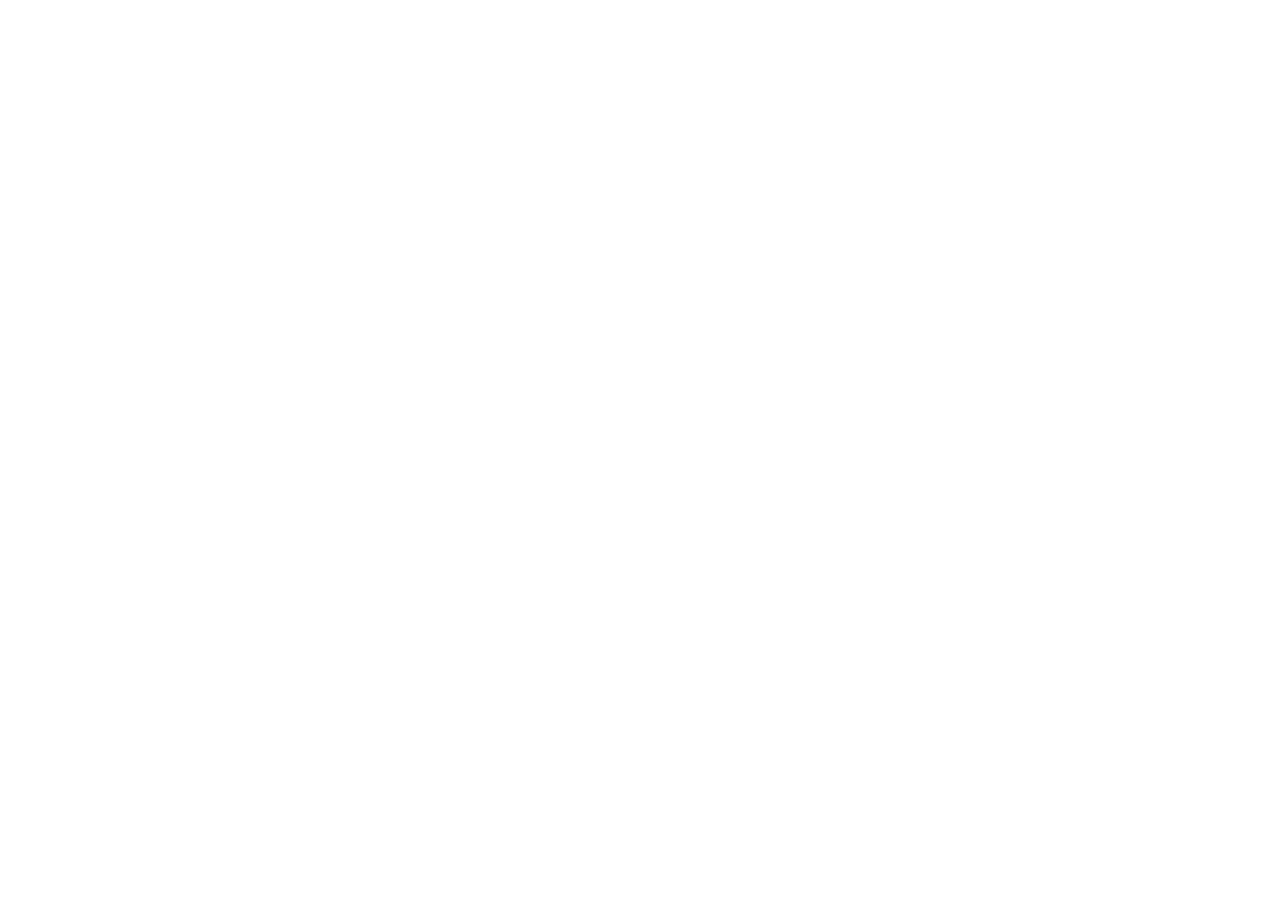
==== detail.html @ e077fc57 "Preparamos la estructura de HTMl" ====
<!doctype html>
<html lang="es">
<head>
    <meta charset="UTF-8">
    <meta name="viewport"
          content="width=device-width, user-scalable=no, initial-scale=1.0, maximum-scale=1.0, minimum-scale=1.0">
    <meta http-equiv="X-UA-Compatible" content="ie=edge">
    <title>Peliculas y Series</title>
</head>
<body>

</body>
</html>
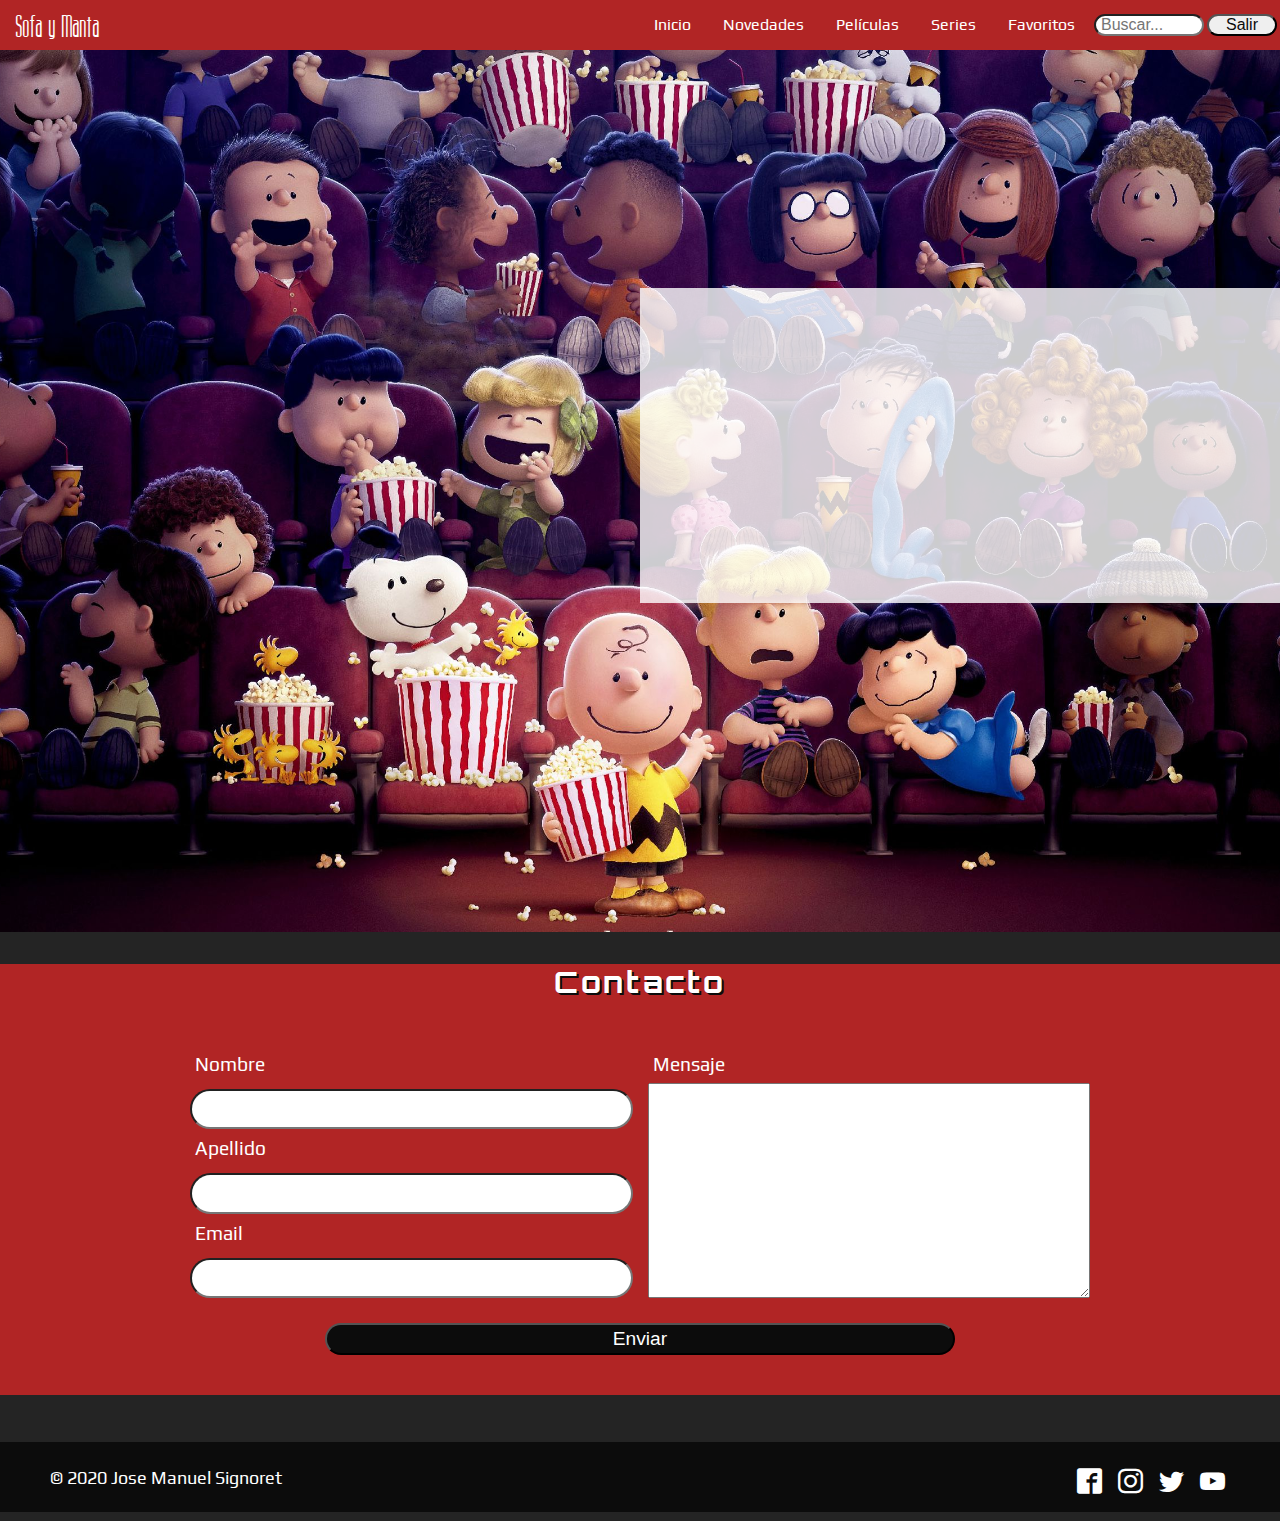
==== commit 2f370433: "Finalizado el index, añadidos el archivo contact y footer. Empezamos el con detalle.html" ====
--- a/detail.html
+++ b/detail.html
@@ -5,9 +5,106 @@
     <meta name="viewport"
           content="width=device-width, user-scalable=no, initial-scale=1.0, maximum-scale=1.0, minimum-scale=1.0">
     <meta http-equiv="X-UA-Compatible" content="ie=edge">
-    <title>Peliculas y Series</title>
+    <link rel="stylesheet" href="./css/reset.css">
+    <link rel="stylesheet" href="./css/styles.css">
+    <link rel="stylesheet" href="./fonts/icomoon/style.css">
+    <link rel="stylesheet" href="./fonts/icomoon2/style.css">
+    <link rel="stylesheet" href="./fonts/icomoon3/style.css">
+    <link rel="stylesheet" href="./css/navbar.css">
+    <link rel="stylesheet" href="./css/header.css">
+    <link rel="stylesheet" href="./css/contenido.css">
+    <link rel="stylesheet" href="./css/contact.css">
+    <link rel="stylesheet" href="./css/footer.css">
+    <title>Detalles | Sofa y Manta </title>
 </head>
 <body>
 
+<div class="container-main">
+    <nav id="navbar" class="navbar">
+        <div class="logo">Sofa y Manta</div>
+
+        <input type="checkbox" id="burger-checkbox" />
+        <label for="burger-checkbox" class="burger-label"></label>
+
+        <ul class="navbar-list">
+            <li class="navbar-item">
+                <a href="#header">Inicio</a>
+            </li>
+            <li class="navbar-item">
+                <a href="#novedades">Novedades</a>
+            </li>
+            <li class="navbar-item">
+                <a href="#peliculas">Películas</a>
+            </li>
+            <li class="navbar-item">
+                <a href="#series">Series</a>
+            </li>
+            <li class="navbar-item">
+                <a href="#favoritos">Favoritos</a>
+            </li>
+
+            <li class="navbar-item navbar-search">
+                <input type="search" placeholder="Buscar..." class="searching">
+            </li>
+
+            <li class="navbar-item navbar-out">
+                <button><a href="./login.html" class="out">Salir</a>
+                </button>
+            </li>
+
+        </ul>
+    </nav>
+
+
+    <header id="header">
+        <!--<img src="./img/header2.jpg" alt="header-cine" class="img-header">-->
+        <div class="text-header">
+            <h1 class="title">Cine en Casa</h1>
+            <p class="tagline">En Sofa y Manta encontrará las mejores series y películas</p>
+        </div>
+    </header>
+
+    <main class="main">
+        <section id="contacto" class="section-main section-inverted">
+            <h2>Contacto</h2>
+
+            <form action="" id="contact-form">
+                <div class="contact-text">
+                    <div class="contact-data">
+                        <label for="name">Nombre</label>
+                        <input type="text" id="name">
+                        <label for="last-name">Apellido</label>
+                        <input type="text" id="last-name">
+                        <label for="mail">Email</label>
+                        <input type="email" id="mail">
+                    </div>
+                    <div class="contact-sms">
+                        <label for="sms">Mensaje</label>
+                        <textarea name="sms" id="sms" cols="30" rows="9"></textarea>
+                    </div>
+                </div>
+
+                <div class="actions">
+                    <input type="submit" value="Enviar">
+                </div>
+            </form>
+        </section>
+    </main>
+
+    <footer class="footer footer-main">
+        <aside>
+            <p>&copy; 2020 Jose Manuel Signoret</p>
+        </aside>
+
+        <aside class="icons">
+            <a href="#"><i class="icon-facebook2"></i></a>
+            <a href="#"><i class="icon-instagram"></i></a>
+            <a href="#"><i class="icon-twitter"></i></a>
+            <a href="#"><i class="icon-youtube"></i></a>
+        </aside>
+
+    </footer>
+
+</div>
 </body>
 </html>
--- a/css/styles.css
+++ b/css/styles.css
@@ -0,0 +1,63 @@
+
+/* Estilos Globales*/
+
+:root{
+    --max-width: 900px;
+    --dark-color: #0c0c0c;
+    --red-color: #b12525;
+    --navbar-height: 50px;
+}
+
+@font-face {
+    font-family: "Movie";
+    src: url("../fonts/Movie_title.ttf") format("truetype");
+}
+
+@font-face {
+    font-family: "Orbitron-Regular";
+    src: url("../fonts/Orbitron-Regular.ttf") format("truetype");
+}
+
+@font-face {
+    font-family: "Orbitron-ExtraBold";
+    src: url("../fonts/Orbitron-ExtraBold.ttf") format("truetype");
+    font-weight: bold;
+}
+
+@font-face{
+    font-family: "Play";
+    src: url("../fonts/Play-Regular.ttf") format("truetype");
+}
+
+li,
+a{
+    text-decoration: none;
+    list-style: none;
+}
+
+.container-main{
+    display: grid;
+    grid-template-columns: 1fr;
+    grid-template-rows: auto auto auto 70px;
+    grid-template-areas: "navbar"
+    "header"
+"main"
+"footer";
+    gap: 2rem;
+}
+
+nav{
+    grid-area: navbar;
+}
+
+header{
+    grid-area: header;
+}
+
+main{
+    grid-area: main;
+}
+
+.section-main img{
+    height: 270px;
+}
--- a/fonts/icomoon/style.css
+++ b/fonts/icomoon/style.css
@@ -0,0 +1,48 @@
+@font-face {
+  font-family: 'icomoon';
+  src:  url('fonts/icomoon.eot?72tw77');
+  src:  url('fonts/icomoon.eot?72tw77#iefix') format('embedded-opentype'),
+  url('fonts/icomoon.ttf?72tw77') format('truetype'),
+  url('fonts/icomoon.woff?72tw77') format('woff'),
+  url('fonts/icomoon.svg?72tw77#icomoon') format('svg');
+  font-weight: normal;
+  font-style: normal;
+  font-display: block;
+}
+
+[class^="icon-"], [class*=" icon-"] {
+  /* use !important to prevent issues with browser extensions that change fonts */
+  font-family: 'icomoon' !important;
+  speak: never;
+  font-style: normal;
+  font-weight: normal;
+  font-variant: normal;
+  text-transform: none;
+  line-height: 1;
+
+  /* Better Font Rendering =========== */
+  -webkit-font-smoothing: antialiased;
+  -moz-osx-font-smoothing: grayscale;
+}
+
+.icon-search:before {
+  content: "\e986";
+}
+.icon-star-empty:before {
+  content: "\e9d7";
+}
+.icon-star-full:before {
+  content: "\e9d9";
+}
+.icon-facebook2:before {
+  content: "\ea91";
+}
+.icon-instagram:before {
+  content: "\ea92";
+}
+.icon-twitter:before {
+  content: "\ea96";
+}
+.icon-youtube:before {
+  content: "\ea9d";
+}
--- a/fonts/icomoon2/style.css
+++ b/fonts/icomoon2/style.css
@@ -0,0 +1,37 @@
+@font-face {
+  font-family: 'icomoon';
+  src:  url('fonts/icomoon.eot?alnmn6');
+  src:  url('fonts/icomoon.eot?alnmn6#iefix') format('embedded-opentype'),
+    url('fonts/icomoon.ttf?alnmn6') format('truetype'),
+    url('fonts/icomoon.woff?alnmn6') format('woff'),
+    url('fonts/icomoon.svg?alnmn6#icomoon') format('svg');
+  font-weight: normal;
+  font-style: normal;
+  font-display: block;
+}
+
+[class^="icon-"], [class*=" icon-"] {
+  /* use !important to prevent issues with browser extensions that change fonts */
+  font-family: 'icomoon' !important;
+  speak: never;
+  font-style: normal;
+  font-weight: normal;
+  font-variant: normal;
+  text-transform: none;
+  line-height: 1;
+
+  /* Better Font Rendering =========== */
+  -webkit-font-smoothing: antialiased;
+  -moz-osx-font-smoothing: grayscale;
+}
+
+.icon-search:before {
+  content: "\e986";
+}
+.icon-star-empty-2:before {
+  content: "\e9d7";
+}
+
+.icon-star-full-2:before {
+  content: "\e9d9";
+}
--- a/fonts/icomoon3/style.css
+++ b/fonts/icomoon3/style.css
@@ -0,0 +1,30 @@
+@font-face {
+  font-family: 'icomoon';
+  src:  url('fonts/icomoon.eot?dqgxb7');
+  src:  url('fonts/icomoon.eot?dqgxb7#iefix') format('embedded-opentype'),
+    url('fonts/icomoon.ttf?dqgxb7') format('truetype'),
+    url('fonts/icomoon.woff?dqgxb7') format('woff'),
+    url('fonts/icomoon.svg?dqgxb7#icomoon') format('svg');
+  font-weight: normal;
+  font-style: normal;
+  font-display: block;
+}
+
+[class^="icon-"], [class*=" icon-"] {
+  /* use !important to prevent issues with browser extensions that change fonts */
+  font-family: 'icomoon' !important;
+  speak: never;
+  font-style: normal;
+  font-weight: normal;
+  font-variant: normal;
+  text-transform: none;
+  line-height: 1;
+
+  /* Better Font Rendering =========== */
+  -webkit-font-smoothing: antialiased;
+  -moz-osx-font-smoothing: grayscale;
+}
+
+.icon-star-full-3:before {
+  content: "\e9d9";
+}
--- a/css/navbar.css
+++ b/css/navbar.css
@@ -0,0 +1,184 @@
+body{
+    background-color: #242424;
+    color: white;
+    font-family: Play;
+}
+
+.navbar {
+    position: fixed;
+    top: 0;
+    left: 0;
+    width: 100%;
+    height: var(--navbar-height);
+    background-color: var(--red-color);
+    z-index: 9999;
+}
+
+.navbar .logo {
+    font-family: Movie, 'Times New Roman', Times, serif;
+    text-align: center;
+    line-height: var(--navbar-height);
+    font-size: 2rem;
+
+    /* position: fixed;
+    top: 0;
+    left: 0;
+    width: 100%; */
+}
+
+.navbar .burger-label {
+    width: var(--navbar-height);
+    height: var(--navbar-height);
+    position: absolute;
+    top: 0;
+    left: 0;
+    font-size: 40px;
+}
+
+.burger-label:before {
+    content: '';
+    background-color: azure;
+    width: 1em;
+    height: 0.12em;
+    position: absolute;
+    left: 0.1em;
+    top: 0.25em;
+    box-shadow: 0 0.25em 0 0 azure, 0 0.5em 0 0 azure;
+}
+
+/* menú cerrado */
+.navbar-list {
+    display: none;
+    list-style: none;
+    margin: 0;
+}
+
+#burger-checkbox {
+    display: none;
+}
+
+/* menú abierto */
+#burger-checkbox:checked ~ .navbar-list {
+    display: flex;
+    flex-direction: column;
+    justify-content: space-evenly;
+    background-color: var(--dark-color);
+    opacity: 0.9;
+    padding: 0;
+    height: calc(100vh - var(--navbar-height));
+}
+
+.navbar-item >a{
+    text-decoration: none;
+    color: azure;
+    line-height: 1.5rem;
+    display: block;
+    text-align: center;
+    font-size: 1.5rem;
+    font-family: Play;
+}
+
+.navbar-search{
+    display: inline-block;
+    margin: 0 auto;
+}
+
+.navbar-out{
+    display: inline-block;
+    margin: 0 auto;
+}
+
+.navbar-out > button{
+    border-radius: 50px;
+    padding: 0 5px;
+    width: 80px;
+}
+
+.searching{
+    display: inline-block;
+    border-radius: 20px;
+    padding: 0 5px;
+    width: 100%;
+    font-size: 1.2rem;
+}
+
+.out{
+    border-radius: 20px;
+    padding: 0 5px;
+    width: 70px;
+    font-size: 1.2rem;
+    color: var(--dark-color);
+
+}
+
+@media (min-width: 768px) {
+    .navbar {
+        display: flex;
+    }
+
+    .navbar .logo {
+        margin: 0 1rem;
+    }
+
+    .navbar .burger-label {
+        display: none;
+    }
+
+    .navbar-list {
+        display: flex;
+        flex-grow: 1;
+        justify-content: flex-end;
+        flex-direction: row;
+        background-color: var(--red-color);
+    }
+
+    .navbar-item > a{
+        display: flex;
+        color: white;
+        line-height: var(--navbar-height);
+        padding: 0 1rem;
+        font-size: inherit;
+    }
+
+    .navbar-item > a:hover {
+        background-color: var(--dark-color);
+        color: azure;
+    }
+
+    .navbar-search{
+        line-height: 50px;
+        padding: 0 3px;
+        margin: 0;
+    }
+
+    .navbar-out {
+        line-height: 50px;
+        margin: 0 3px 0 0;
+    }
+
+
+    .searching{
+        border-radius: 20px;
+        padding: 0 5px;
+        width: 110px;
+        font-size: 1rem;
+    }
+
+    .navbar-out > button{
+        border-radius: 50px;
+        padding: 0 5px;
+        width: 70px;
+    }
+    .out{
+        color: var(--dark-color);
+        font-size: 1rem;
+    }
+
+
+}
+
+
+
+
+
+
--- a/css/header.css
+++ b/css/header.css
@@ -0,0 +1,81 @@
+header{
+    background: url("../img/header2-compressor.jpg") no-repeat top center;
+    background-size: cover;
+    height:100vh;
+    width: 100vw;
+}
+
+#header{
+    position: relative;
+}
+
+.text-header{
+    position: absolute;
+    top: 45vh;
+    width: 100%;
+    text-align: center;
+    background-color: rgba(255, 255, 255,0.8);
+    color: var(--dark-color);
+   padding: 10px;
+    height: 20vh;
+}
+
+.title{
+    font-family: Orbitron-ExtraBold;
+    font-size: 2.4rem;
+}
+
+.tagline{
+    font-family: Play;
+    font-size: 1.5rem;
+}
+
+
+@media (min-width: 768px) {
+    .text-header{
+
+        top: 20vw;
+        left: 50%;
+        height:35vh;
+        width: 50vw;
+        padding: 5vh 10px;
+    }
+
+    @keyframes caida {
+        from {
+            opacity: 0;
+            transform: translateY(-100%);
+        }
+
+        to {
+            opacity: 1;
+        }
+    }
+
+    @keyframes subida {
+        0% {
+            opacity: 0;
+            transform: translate(0, 100%);
+        }
+
+        100% {
+            opacity: 1;
+        }
+    }
+
+    .title{
+        font-family: Orbitron-ExtraBold;
+        font-size: 3rem;
+        opacity: 0;
+        animation: caida 2.5s ease-in-out forwards;
+        animation-delay: .5s;
+    }
+
+    .tagline{
+        font-family: Play;
+        font-size: 2.2rem;
+        opacity: 0;
+        animation: subida 1s ease-in-out forwards;
+        animation-delay: 1.8s;
+    }
+}--- a/css/contenido.css
+++ b/css/contenido.css
@@ -0,0 +1,105 @@
+
+    .main{
+        max-width: var(--max-width);
+        margin: 0 auto;
+        display: grid;
+        grid-template-columns: repeat(1, minmax(150px, 900px));
+        grid-template-rows: auto auto;
+        gap: 15px;
+    }
+    .section-main{
+        max-width: 100%;
+        margin: 0 auto;
+        display: grid;
+        grid-template-columns: repeat(2, minmax(150px,auto));
+        grid-template-rows: auto;
+        gap: 20px;
+        grid-template-areas: "title title";
+        padding: 0 10px;
+    }
+    .title-section-main{
+        grid-area: title;
+        font-size: 2rem;
+    }
+
+    .article-favorite{
+        position: relative;
+    }
+
+    .article-favorite-box img{
+        width: 230px;
+    }
+
+    .article-favorite-box i{
+        position: absolute;
+        top: 0;
+        left: 8px;
+    }
+
+    .article-info{
+        color: white;
+        border-top: 2px solid grey;
+        padding: 10px 0;
+        margin: 5px 0;
+    }
+
+    .article-info h2{
+        font-size: 1.3rem;
+        margin: 3px 0;
+        padding: 7px 0;
+    }
+
+    .article-info p{
+        font-size: 1rem;
+        margin: 3px 0;
+        padding: 2px 0;
+
+    }
+
+    .icon-star-empty-2,
+    .icon-star-full-3{
+        font-size: 2rem;
+    }
+
+    .article_4 .article-favorite-new i,
+    .article_2 .article-favorite-new i{
+        color: yellow;
+    }
+
+    .article-favorite-all{
+        color: yellow;
+    }
+
+    @media (min-width: 768px) {
+        .section-main {
+            max-width: var(--max-width);
+            margin: 0 auto;
+            display: grid;
+            grid-template-columns: repeat(4, minmax(150px, auto));
+            grid-template-rows: auto;
+            gap: 20px;
+            grid-template-areas: "title title title title";
+            padding: 0 10px;
+        }
+
+        .article-info {
+            position: absolute;
+            bottom: 0px;
+            padding: 10px;
+            height: 100%;
+            opacity: 0;
+            transition: ease-in-out 800ms;
+        }
+
+        .article-info h2 {
+            font-size: 1.2rem;
+        }
+
+        .article-info:hover {
+            height: 100%;
+            opacity: 1;
+            background-color: rgba(255, 255, 255, 0.8);
+            color: black;
+        }
+
+    }
--- a/css/contact.css
+++ b/css/contact.css
@@ -0,0 +1,94 @@
+
+.section-main.section-inverted{
+    min-width: 100vw;
+    display: grid;
+    grid-template-columns: 1fr;
+    grid-template-rows: auto;
+    grid-template-areas: "title"
+    "data"
+    "sms"
+    "submit";
+    background-color: var(--red-color);
+    margin-left: calc(50% - 50vw);
+    margin-right: calc(50% - 50vw);
+
+}
+
+.section-inverted h2{
+    display: block;
+    grid-area: title;
+    text-align: center;
+    font-size: 1.8rem;
+    font-family: Orbitron-ExtraBold;
+    letter-spacing: 3px;
+    text-shadow: 2px 2px 0 var(--dark-color);
+}
+
+.contact-data{
+    display: grid;
+    grid-area: data;
+
+}
+
+.contact-sms{
+   display: grid;
+    grid-area: sms;
+}
+
+.contact-data,
+.contact-sms{
+    font-size: 1.2rem;
+    margin: 10px 0;
+}
+
+.actions {
+    display: grid;
+    grid-area: submit;
+    width: 50%;
+    margin: 0 auto;
+}
+
+.section-inverted input[type="text"],
+.section-inverted input[type="email"],
+.section-inverted textarea{
+    font-size: 1.3rem;
+    padding: 3px;
+}
+
+.section-inverted input[type="text"],
+.section-inverted input[type="email"]{
+    border-radius: 50px;
+}
+
+.section-inverted label{
+    padding: 8px 5px;
+}
+
+.section-inverted input[type="submit"]{
+    font-size: 1.2rem;
+    border-radius: 50px;
+    padding: 3px;
+    color: white;
+    background-color: var(--dark-color);
+
+}
+
+@media (min-width: 768px){
+
+ .contact-text{
+     max-width: var(--max-width);
+        display: grid;
+     grid-template-columns: 1fr 1fr;
+     grid-template-rows: auto;
+     grid-template-areas: "title title"
+    "data sms"
+    "submit submit";
+     gap: 15px;
+     margin: 0 auto;
+    }
+
+
+}
+
+
+
--- a/css/footer.css
+++ b/css/footer.css
@@ -0,0 +1,61 @@
+footer{
+    grid-area: footer;
+    display: flex;
+    flex-direction: column;
+    justify-content: center;
+    align-items: center;
+    background-color: var(--dark-color);
+    color: white;
+}
+
+.footer p{
+    text-align: center;
+    font-size: 18px;
+}
+
+.icons {
+    font-size: 18px;
+    margin-top: 13px;
+}
+
+.icons a{
+    padding: 5px;
+    text-decoration: none;
+    color: white;
+}
+@media (min-width: 768px) {
+    footer.footer {
+        display: flex;
+        flex-direction: row;
+        align-items: center;
+        justify-content: space-between;
+        font-size: 20px;
+    }
+
+    .icons {
+        justify-content: space-between;
+        font-size: 25px;
+    }
+
+    .footer {
+        display: grid;
+        align-content: center;
+        padding: 0 50px;
+    }
+
+    .icon-facebook2:hover {
+        color: #3e3ef5;
+    }
+
+    .icon-instagram:hover {
+        color: #d0661f;
+    }
+
+    .icon-twitter:hover {
+        color: #449fdb;
+    }
+
+    .icon-youtube:hover {
+        color: red;
+    }
+}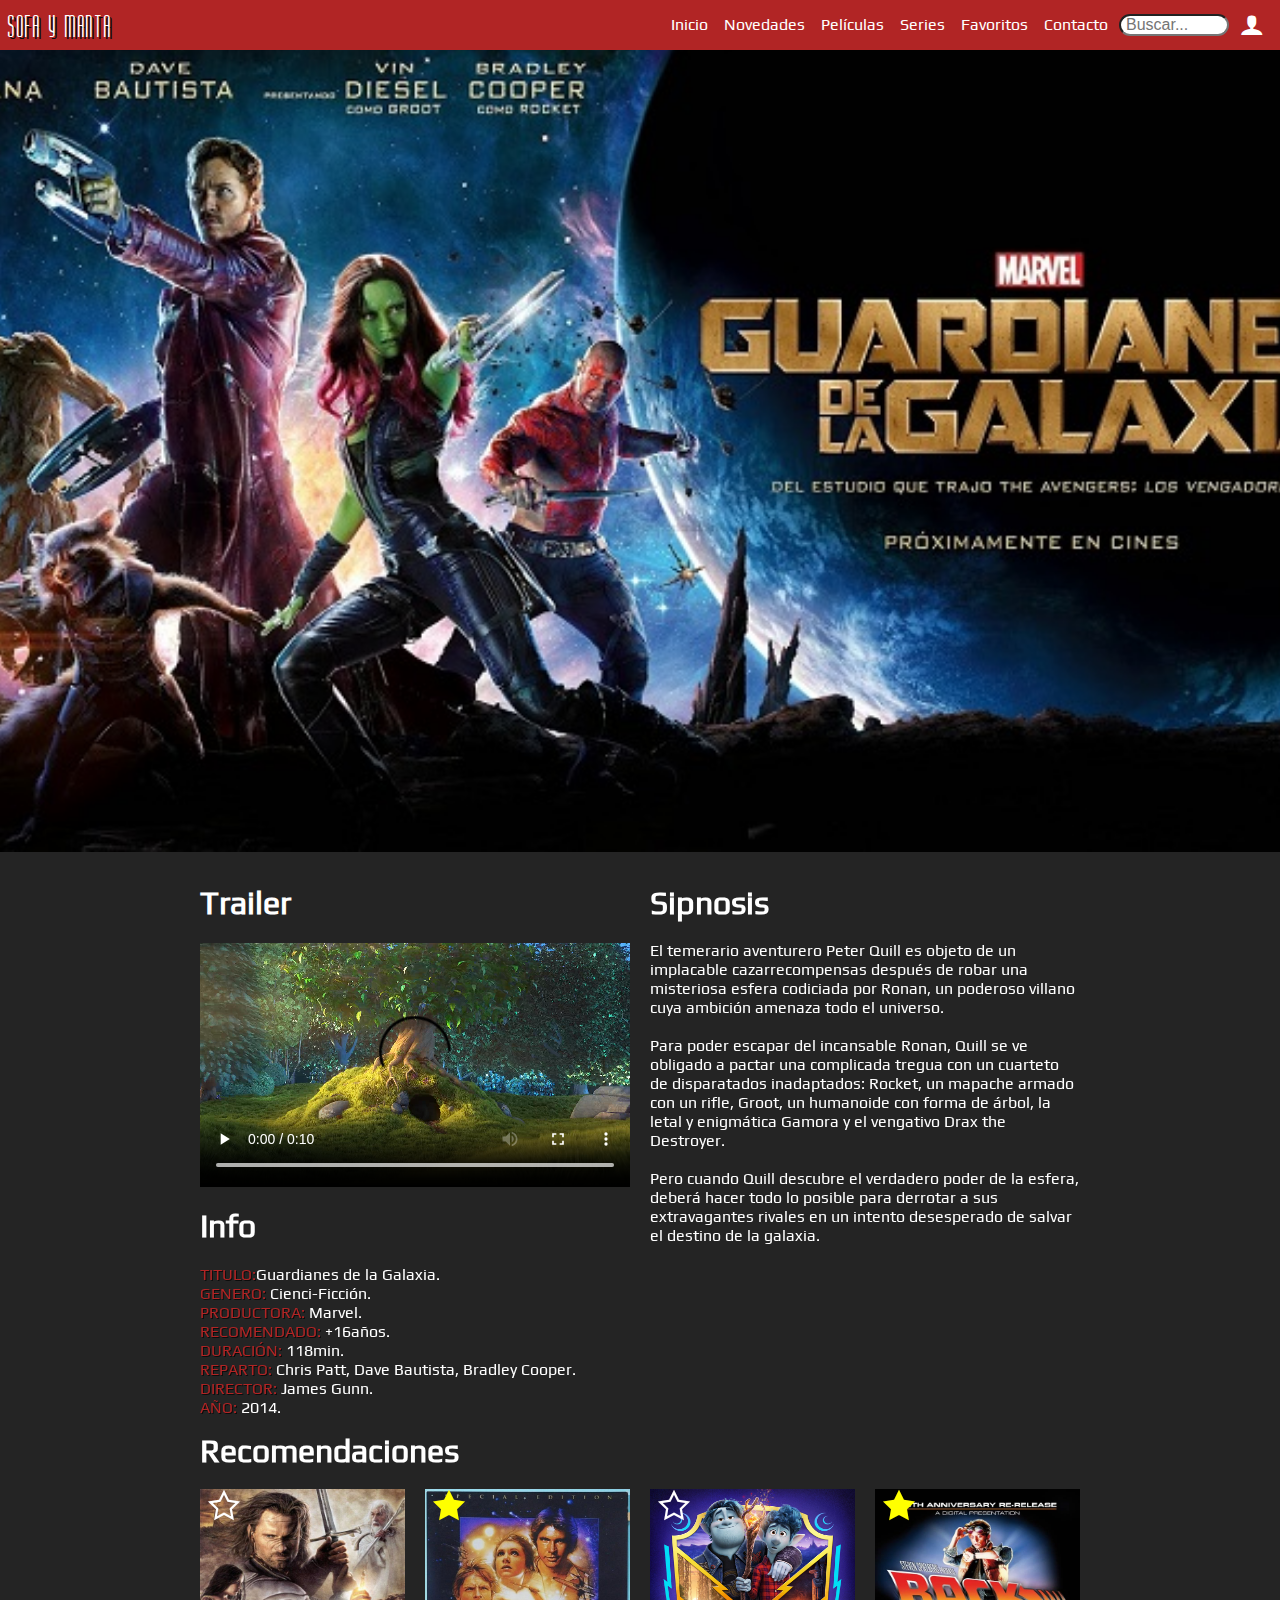
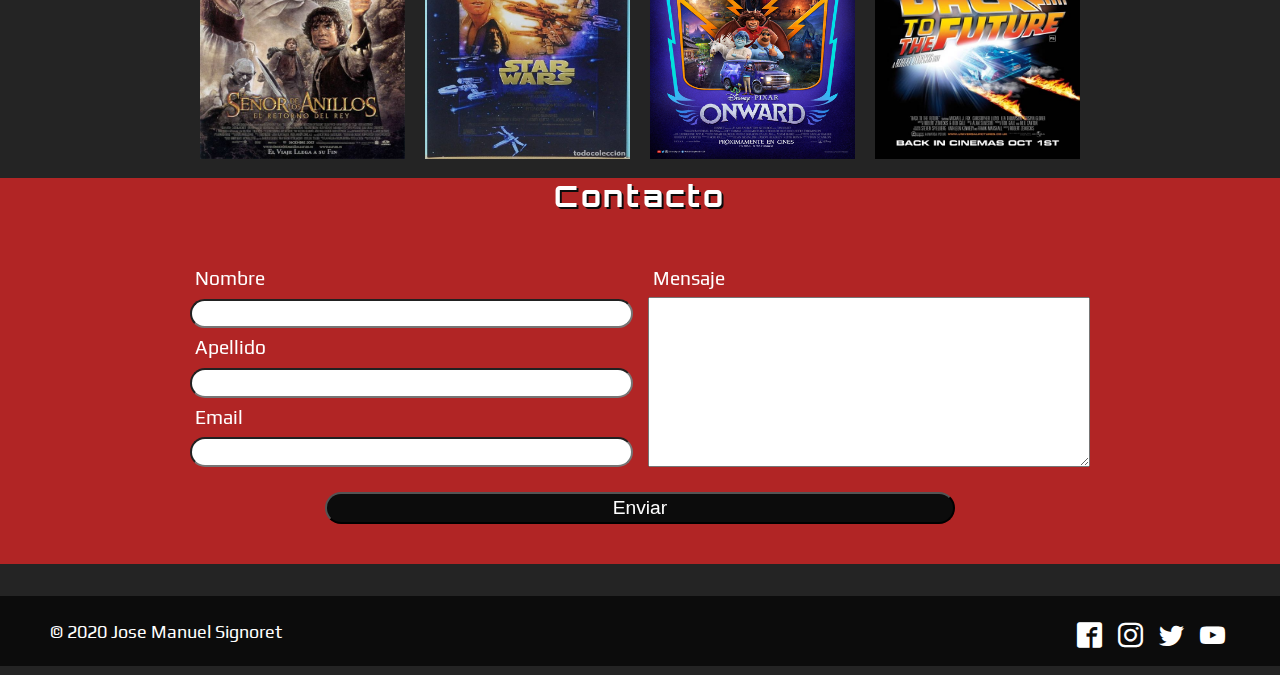
==== commit ca6731e9: "Realizo pequeños cambios el el index y finalizo detail *html*" ====
--- a/detail.html
+++ b/detail.html
@@ -8,13 +8,12 @@
     <link rel="stylesheet" href="./css/reset.css">
     <link rel="stylesheet" href="./css/styles.css">
     <link rel="stylesheet" href="./fonts/icomoon/style.css">
-    <link rel="stylesheet" href="./fonts/icomoon2/style.css">
-    <link rel="stylesheet" href="./fonts/icomoon3/style.css">
     <link rel="stylesheet" href="./css/navbar.css">
     <link rel="stylesheet" href="./css/header.css">
     <link rel="stylesheet" href="./css/contenido.css">
     <link rel="stylesheet" href="./css/contact.css">
     <link rel="stylesheet" href="./css/footer.css">
+    <link rel="stylesheet" href="./css/detail.css">
     <title>Detalles | Sofa y Manta </title>
 </head>
 <body>
@@ -28,7 +27,7 @@
 
         <ul class="navbar-list">
             <li class="navbar-item">
-                <a href="#header">Inicio</a>
+                <a href="./index.html">Inicio</a>
             </li>
             <li class="navbar-item">
                 <a href="#novedades">Novedades</a>
@@ -41,30 +40,173 @@
             </li>
             <li class="navbar-item">
                 <a href="#favoritos">Favoritos</a>
+            </li>
+
+            <li class="navbar-item">
+                <a href="#contacto">Contacto</a>
             </li>
 
             <li class="navbar-item navbar-search">
                 <input type="search" placeholder="Buscar..." class="searching">
             </li>
 
-            <li class="navbar-item navbar-out">
-                <button><a href="./login.html" class="out">Salir</a>
-                </button>
-            </li>
+            <li class="navbar-item navbar-out-mobile">
+                <a href="./login.html" class="out">Cerrar Sesión</a>
+            </li>
+
+
+            <ul class="navbar-submenu-control">
+                <li class="navbar-item navbar-out">
+                    <a href="#" class="out"><i class="icon-user"></i></a>
+                </li>
+
+                <ul class="navbar-list navbar-submenu">
+                    <li class="navbar-item-submenu">
+                        <a href="#" class="out">Perfil</a>
+                    </li>
+
+                    <li class="navbar-item-submenu">
+                        <a href="#" class="out">Datos</a>
+                    </li>
+
+                    <li class="navbar-item-submenu">
+                        <a href="./login.html" class="out">Salir</a>
+                    </li>
+                </ul>
+            </ul>
 
         </ul>
     </nav>
 
-
-    <header id="header">
-        <!--<img src="./img/header2.jpg" alt="header-cine" class="img-header">-->
-        <div class="text-header">
-            <h1 class="title">Cine en Casa</h1>
-            <p class="tagline">En Sofa y Manta encontrará las mejores series y películas</p>
-        </div>
+    <header class="header-detail">
+
     </header>
 
     <main class="main">
+
+        <section class="container-detail">
+            <h1 class="title-video">Trailer</h1>
+            <article class="video">
+                <video  src="video/trailer.mp4" width="100%" height="100%" controls="true">
+                </video>
+            </article>
+            <h1 class="title-info">Info</h1>
+            <article class="info">
+                <p><span>Titulo:</span>Guardianes de la Galaxia.</p>
+                <p><span>Genero:</span> Cienci-Ficción.</p>
+                <p><span>Productora:</span> Marvel.</p>
+                <p><span>Recomendado:</span> +16años.</p>
+                <p><span>Duración:</span> 118min.</p>
+                <p><span>Reparto:</span> Chris Patt, Dave Bautista, Bradley Cooper.</p>
+                <p><span>Director:</span> James Gunn.</p>
+                <p><span>Año:</span> 2014.</p>
+            </article>
+
+            <h1 class="title-sipno">Sipnosis</h1>
+            <article class="sipno">
+
+                <p>El temerario aventurero Peter Quill es objeto de un implacable cazarrecompensas después de robar una misteriosa esfera codiciada por Ronan, un poderoso villano cuya ambición amenaza todo el universo.</p>
+                <br />
+                <p>Para poder escapar del incansable Ronan, Quill se ve obligado a pactar una complicada tregua con un cuarteto de disparatados inadaptados: Rocket, un mapache armado con un rifle, Groot, un humanoide con forma de árbol, la letal y enigmática Gamora y el vengativo Drax the Destroyer.</p>
+                <br />
+                <p>Pero cuando Quill descubre el verdadero poder de la esfera, deberá hacer todo lo posible para derrotar a sus extravagantes rivales en un intento desesperado de salvar el destino de la galaxia.</p>
+            </article>
+
+        </section>
+
+        <!--
+        <section id="peliculas" class="section-main">
+            <h2 class="title-detail-trailer">Trailer & Info</h2>
+            <article class="article article_1 video">
+                <div class="article-favorite article-favorite-new">
+                    <video  src="video/trailer.mp4" width="100%" height="100vh" controls="true">
+                    </video>
+                </div>
+            </article>
+            <article class="article_2 info">
+                <div class="article-favorite article-favorite-new">
+                        <p><span>Titulo:</span>Guardianes de la Galaxia.</p>
+                        <p><span>Genero:</span> Cienci-Ficción.</p>
+                        <p><span>Productora:</span> Marvel.</p>
+                        <p><span>Recomendado:</span> +16años.</p>
+                        <p><span>Duración:</span> 118min.</p>
+                        <p><span>Reparto:</span> Chris Patt, Dave Bautista, Bradley Cooper.</p>
+                        <p><span>Director:</span> James Gunn.</p>
+                        <p><span>Año:</span> 2014.</p>
+                </div>
+
+            </article>
+            <h2 class="title-detail-sipno">Sipnosis</h2>
+            <article class="sipnosis">
+                <p>El temerario aventurero Peter Quill es objeto de un implacable cazarrecompensas después de robar una misteriosa esfera codiciada por Ronan, un poderoso villano cuya ambición amenaza todo el universo.</p>
+                <br />
+                <p>Para poder escapar del incansable Ronan, Quill se ve obligado a pactar una complicada tregua con un cuarteto de disparatados inadaptados: Rocket, un mapache armado con un rifle, Groot, un humanoide con forma de árbol, la letal y enigmática Gamora y el vengativo Drax the Destroyer.</p>
+                <br />
+                <p>Pero cuando Quill descubre el verdadero poder de la esfera, deberá hacer todo lo posible para derrotar a sus extravagantes rivales en un intento desesperado de salvar el destino de la galaxia.</p>
+            </article>
+        </section>-->
+
+        <section id="peliculas" class="section-main">
+            <h1 class="title-section-main">Recomendaciones</h1>
+            <article class="article article_1">
+                <div class="article-favorite article-favorite-new">
+                    <div class="article-favorite-box">
+                        <img src="./img/peli-1.jpg" alt="Serie Dark">
+                        <i class="icon-star-empty-2"></i>
+                    </div>
+                    <a href="./detail.html"><div class="article-info">
+                        <h2>Dark Temporada 3</h2>
+                        <p>Recomendado: +16</p>
+                        <p>Año: 2020</p>
+                        <p>Desenlace de los viajes en el tiempo</p>
+                    </div></a>
+                </div>
+            </article>
+            <article class="article_2">
+                <div class="article-favorite article-favorite-new">
+                    <div class="article-favorite-box">
+                        <img src="./img/peli-2.jpg" alt="Serie Dark">
+                        <i class="icon-star-full-3"></i>
+                    </div>
+                    <a href="./detail.html"><div class="article-info">
+                        <h2>Dark Temporada 3</h2>
+                        <p>Recomendado: +16</p>
+                        <p>Año: 2020</p>
+                        <p>Desenlace de los viajes en el tiempo</p>
+                    </div></a>
+                </div>
+
+            </article>
+            <article class="article_3">
+                <div class="article-favorite article-favorite-new">
+                    <div class="article-favorite-box">
+                        <img src="./img/peli-3.jpg" alt="Serie Dark">
+                        <i class="icon-star-empty-2"></i>
+                    </div>
+                    <a href="./detail.html"><div class="article-info">
+                        <h2>Dark Temporada 3</h2>
+                        <p>Recomendado: +16</p>
+                        <p>Año: 2020</p>
+                        <p>Desenlace de los viajes en el tiempo</p>
+                    </div></a>
+                </div>
+
+            </article>
+            <article class="article_4">
+                <div class="article-favorite article-favorite-new">
+                    <div class="article-favorite-box">
+                        <img src="./img/peli-4.jpg" alt="Serie Dark">
+                        <i class="icon-star-full-3"></i>
+                    </div>
+                    <a href="./detail.html"><div class="article-info">
+                        <h2>Dark Temporada 3</h2>
+                        <p>Recomendado: +16</p>
+                        <p>Año: 2020</p>
+                        <p>Desenlace de los viajes en el tiempo</p>
+                    </div></a>
+                </div>
+            </article>
+        </section>
         <section id="contacto" class="section-main section-inverted">
             <h2>Contacto</h2>
 
--- a/fonts/icomoon/style.css
+++ b/fonts/icomoon/style.css
@@ -1,10 +1,10 @@
 @font-face {
   font-family: 'icomoon';
-  src:  url('fonts/icomoon.eot?72tw77');
-  src:  url('fonts/icomoon.eot?72tw77#iefix') format('embedded-opentype'),
-  url('fonts/icomoon.ttf?72tw77') format('truetype'),
-  url('fonts/icomoon.woff?72tw77') format('woff'),
-  url('fonts/icomoon.svg?72tw77#icomoon') format('svg');
+  src:  url('fonts/icomoon.eot?eie5sp');
+  src:  url('fonts/icomoon.eot?eie5sp#iefix') format('embedded-opentype'),
+    url('fonts/icomoon.ttf?eie5sp') format('truetype'),
+    url('fonts/icomoon.woff?eie5sp') format('woff'),
+    url('fonts/icomoon.svg?eie5sp#icomoon') format('svg');
   font-weight: normal;
   font-style: normal;
   font-display: block;
@@ -25,14 +25,26 @@
   -moz-osx-font-smoothing: grayscale;
 }
 
-.icon-search:before {
-  content: "\e986";
+.icon-film:before {
+  content: "\e913";
 }
-.icon-star-empty:before {
+.icon-file-text:before {
+  content: "\e922";
+}
+.icon-database:before {
+  content: "\e964";
+}
+.icon-user:before {
+  content: "\e971";
+}
+.icon-star-empty-2:before {
   content: "\e9d7";
 }
-.icon-star-full:before {
+.icon-star-full-3:before {
   content: "\e9d9";
+}
+.icon-circle-down:before {
+  content: "\ea43";
 }
 .icon-facebook2:before {
   content: "\ea91";
--- a/css/navbar.css
+++ b/css/navbar.css
@@ -19,6 +19,9 @@
     text-align: center;
     line-height: var(--navbar-height);
     font-size: 2rem;
+    text-shadow: 2px 2px 0 var(--dark-color);
+    text-transform: uppercase;
+    letter-spacing: .1rem;
 
     /* position: fixed;
     top: 0;
@@ -83,17 +86,6 @@
     margin: 0 auto;
 }
 
-.navbar-out{
-    display: inline-block;
-    margin: 0 auto;
-}
-
-.navbar-out > button{
-    border-radius: 50px;
-    padding: 0 5px;
-    width: 80px;
-}
-
 .searching{
     display: inline-block;
     border-radius: 20px;
@@ -102,13 +94,8 @@
     font-size: 1.2rem;
 }
 
-.out{
-    border-radius: 20px;
-    padding: 0 5px;
-    width: 70px;
-    font-size: 1.2rem;
-    color: var(--dark-color);
-
+.navbar-submenu-control{
+    display: none;
 }
 
 @media (min-width: 768px) {
@@ -117,7 +104,7 @@
     }
 
     .navbar .logo {
-        margin: 0 1rem;
+        margin: 0 .5rem;
     }
 
     .navbar .burger-label {
@@ -130,19 +117,21 @@
         justify-content: flex-end;
         flex-direction: row;
         background-color: var(--red-color);
+        margin: 0 .5rem;
     }
 
     .navbar-item > a{
         display: flex;
         color: white;
         line-height: var(--navbar-height);
-        padding: 0 1rem;
+        padding: 0 .5rem;
         font-size: inherit;
     }
 
     .navbar-item > a:hover {
         background-color: var(--dark-color);
         color: azure;
+        transition: ease-in-out 1s;
     }
 
     .navbar-search{
@@ -151,30 +140,54 @@
         margin: 0;
     }
 
-    .navbar-out {
-        line-height: 50px;
-        margin: 0 3px 0 0;
-    }
-
-
     .searching{
         border-radius: 20px;
         padding: 0 5px;
         width: 110px;
         font-size: 1rem;
     }
-
-    .navbar-out > button{
-        border-radius: 50px;
-        padding: 0 5px;
-        width: 70px;
-    }
-    .out{
-        color: var(--dark-color);
-        font-size: 1rem;
+    .navbar-submenu-control{
+        display: block;
     }
 
+    .navbar-submenu{
+        display: none;
+        position: absolute;
+        right: 0;
+        border: 2px solid var(--dark-color);
+        line-height: 1rem;
+        background-color: #f3f1f1;
 
+    }
+
+    .navbar-item-submenu{
+
+        min-width: 100%;
+        padding: 1rem 3rem;
+    }
+
+    .navbar-item-submenu:hover{
+        background-color: #d2d0d0;
+        width: 100%;
+        transition: ease-in-out .4s;
+    }
+    .navbar-item-submenu a{
+        font-family: Orbitron-Regular;
+        color: var(--dark-color);
+    }
+
+    .navbar-submenu-control:hover .navbar-submenu{
+        display: flex;
+        flex-direction: column;
+    }
+    .navbar-out-mobile{
+        display: none;
+    }
+
+    .icon-user{
+        line-height: 50px;
+        font-size: 1.5rem;
+    }
 }
 
 
--- a/css/header.css
+++ b/css/header.css
@@ -1,4 +1,4 @@
-header{
+#header{
     background: url("../img/header2-compressor.jpg") no-repeat top center;
     background-size: cover;
     height:100vh;
@@ -16,8 +16,8 @@
     text-align: center;
     background-color: rgba(255, 255, 255,0.8);
     color: var(--dark-color);
-   padding: 10px;
-    height: 20vh;
+    padding: 10px;
+
 }
 
 .title{
@@ -33,10 +33,9 @@
 
 @media (min-width: 768px) {
     .text-header{
-
+        text-align: left;
         top: 20vw;
         left: 50%;
-        height:35vh;
         width: 50vw;
         padding: 5vh 10px;
     }
--- a/css/contact.css
+++ b/css/contact.css
@@ -2,7 +2,7 @@
 .section-main.section-inverted{
     min-width: 100vw;
     display: grid;
-    grid-template-columns: 1fr;
+    grid-template-columns: 100%;
     grid-template-rows: auto;
     grid-template-areas: "title"
     "data"
@@ -51,7 +51,7 @@
 .section-inverted input[type="text"],
 .section-inverted input[type="email"],
 .section-inverted textarea{
-    font-size: 1.3rem;
+    font-size: 1rem;
     padding: 3px;
 }
 
--- a/css/detail.css
+++ b/css/detail.css
@@ -0,0 +1,78 @@
+.header-detail{
+background: url("../img/header-detail.jpg") no-repeat top center;
+    background-size: cover;
+    width: 100vw;
+    height: 30vh;
+    margin-top: 10px;
+}
+
+.container-detail{
+    display: grid;
+    grid-template-columns: 1fr;
+    grid-template-rows: auto;
+    grid-template-areas:
+            "title-sipno"
+            "sipno"
+            "title-video"
+            "video"
+            "title-info"
+            "info";
+    gap:20px;
+    max-height: 100%;
+    padding: 0 10px;
+}
+
+.sipno{
+    grid-area: sipno;
+}
+
+.info{
+    grid-area: info;
+}
+.video{
+    grid-area: video;
+    max-height: 100%;
+}
+
+.title-video{
+    grid-area: title-video;
+}
+.title-info{
+    grid-area: title-info;
+}
+
+.title-sipno{
+    grid-area: title-sipno;
+}
+
+.info span{
+    color: var(--red-color);
+    text-shadow: 1px 1px 0 var(--dark-color);
+    font-size: 1rem;
+    text-transform: uppercase;
+}
+
+
+
+@media (min-width: 768px) {
+
+    .header-detail{
+        height: 90vh;
+    }
+
+    .container-detail{
+        display: grid;
+        grid-template-columns: 1fr 1fr;
+        grid-template-rows: auto;
+        grid-template-areas: "title-video title-sipno"
+            "video sipno"
+    "title-info sipno"
+    "info info";
+        gap:20px;
+        max-height: 100vh;
+    }
+
+
+
+}
+
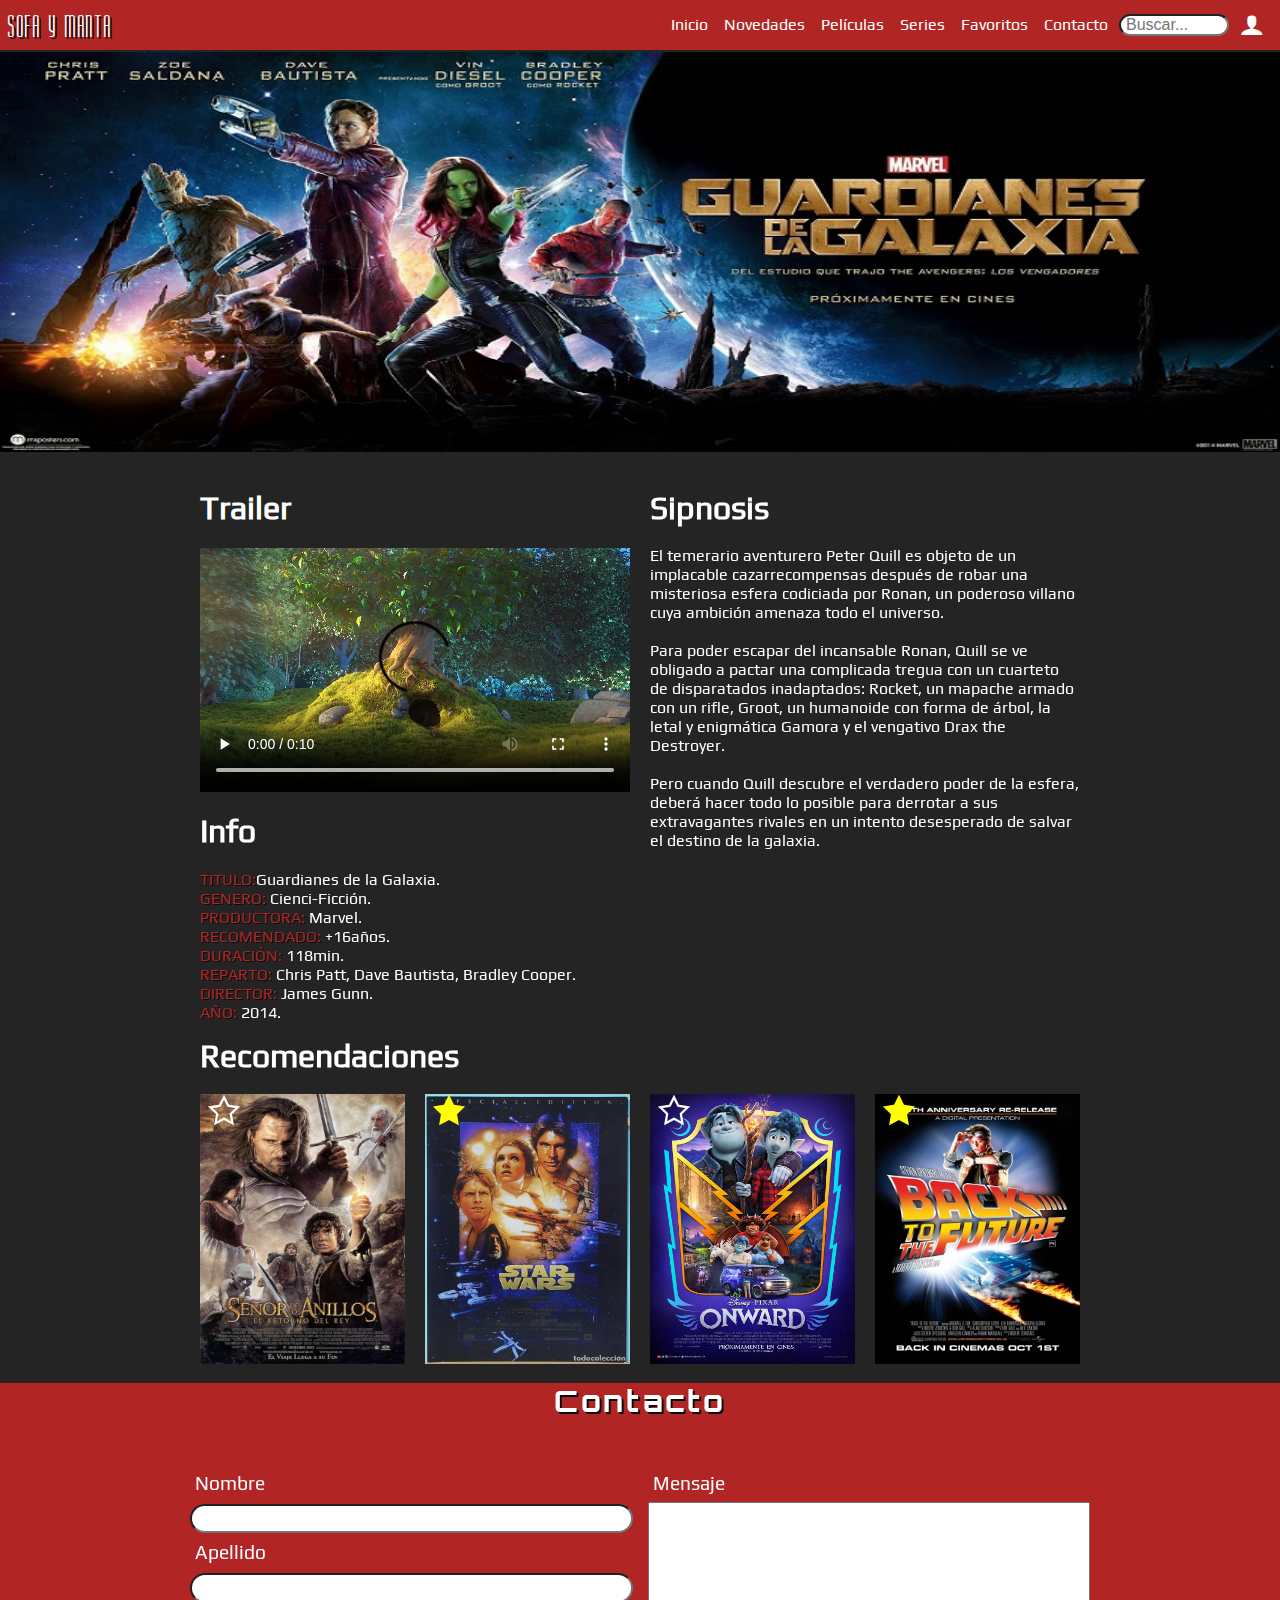
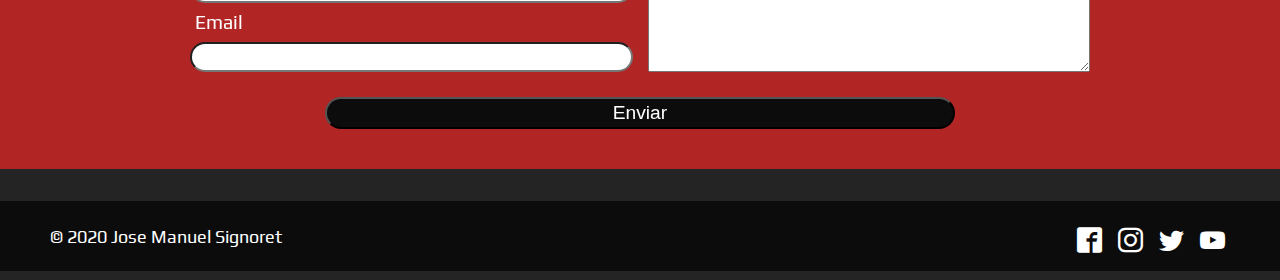
==== commit 2b6d5308: "Pequeñas modificaciones en la página detail y ccs detail." ====
--- a/detail.html
+++ b/detail.html
@@ -79,7 +79,7 @@
     </nav>
 
     <header class="header-detail">
-
+        <img src="./img/header-detail.jpg" alt="Caratula">
     </header>
 
     <main class="main">
--- a/css/contenido.css
+++ b/css/contenido.css
@@ -88,14 +88,14 @@
             padding: 10px;
             height: 100%;
             opacity: 0;
-            transition: ease-in-out 800ms;
+            transition: ease-in-out 600ms;
         }
 
         .article-info h2 {
             font-size: 1.2rem;
         }
 
-        .article-info:hover {
+        .article-info:hover{
             height: 100%;
             opacity: 1;
             background-color: rgba(255, 255, 255, 0.8);
--- a/css/detail.css
+++ b/css/detail.css
@@ -1,9 +1,19 @@
-.header-detail{
+/*.header-detail{
 background: url("../img/header-detail.jpg") no-repeat top center;
     background-size: cover;
     width: 100vw;
     height: 30vh;
     margin-top: 10px;
+}*/
+
+.header-detail{
+    margin-top: 20px;
+    margin-bottom: 5px;
+    max-height: 300px;
+}
+.header-detail img{
+    width: 100%;
+    height: 100%;
 }
 
 .container-detail{
@@ -52,11 +62,10 @@
     text-transform: uppercase;
 }
 
-
-
 @media (min-width: 768px) {
 
     .header-detail{
+        max-height: 400px;
         height: 90vh;
     }
 
@@ -72,7 +81,5 @@
         max-height: 100vh;
     }
 
-
-
 }
 
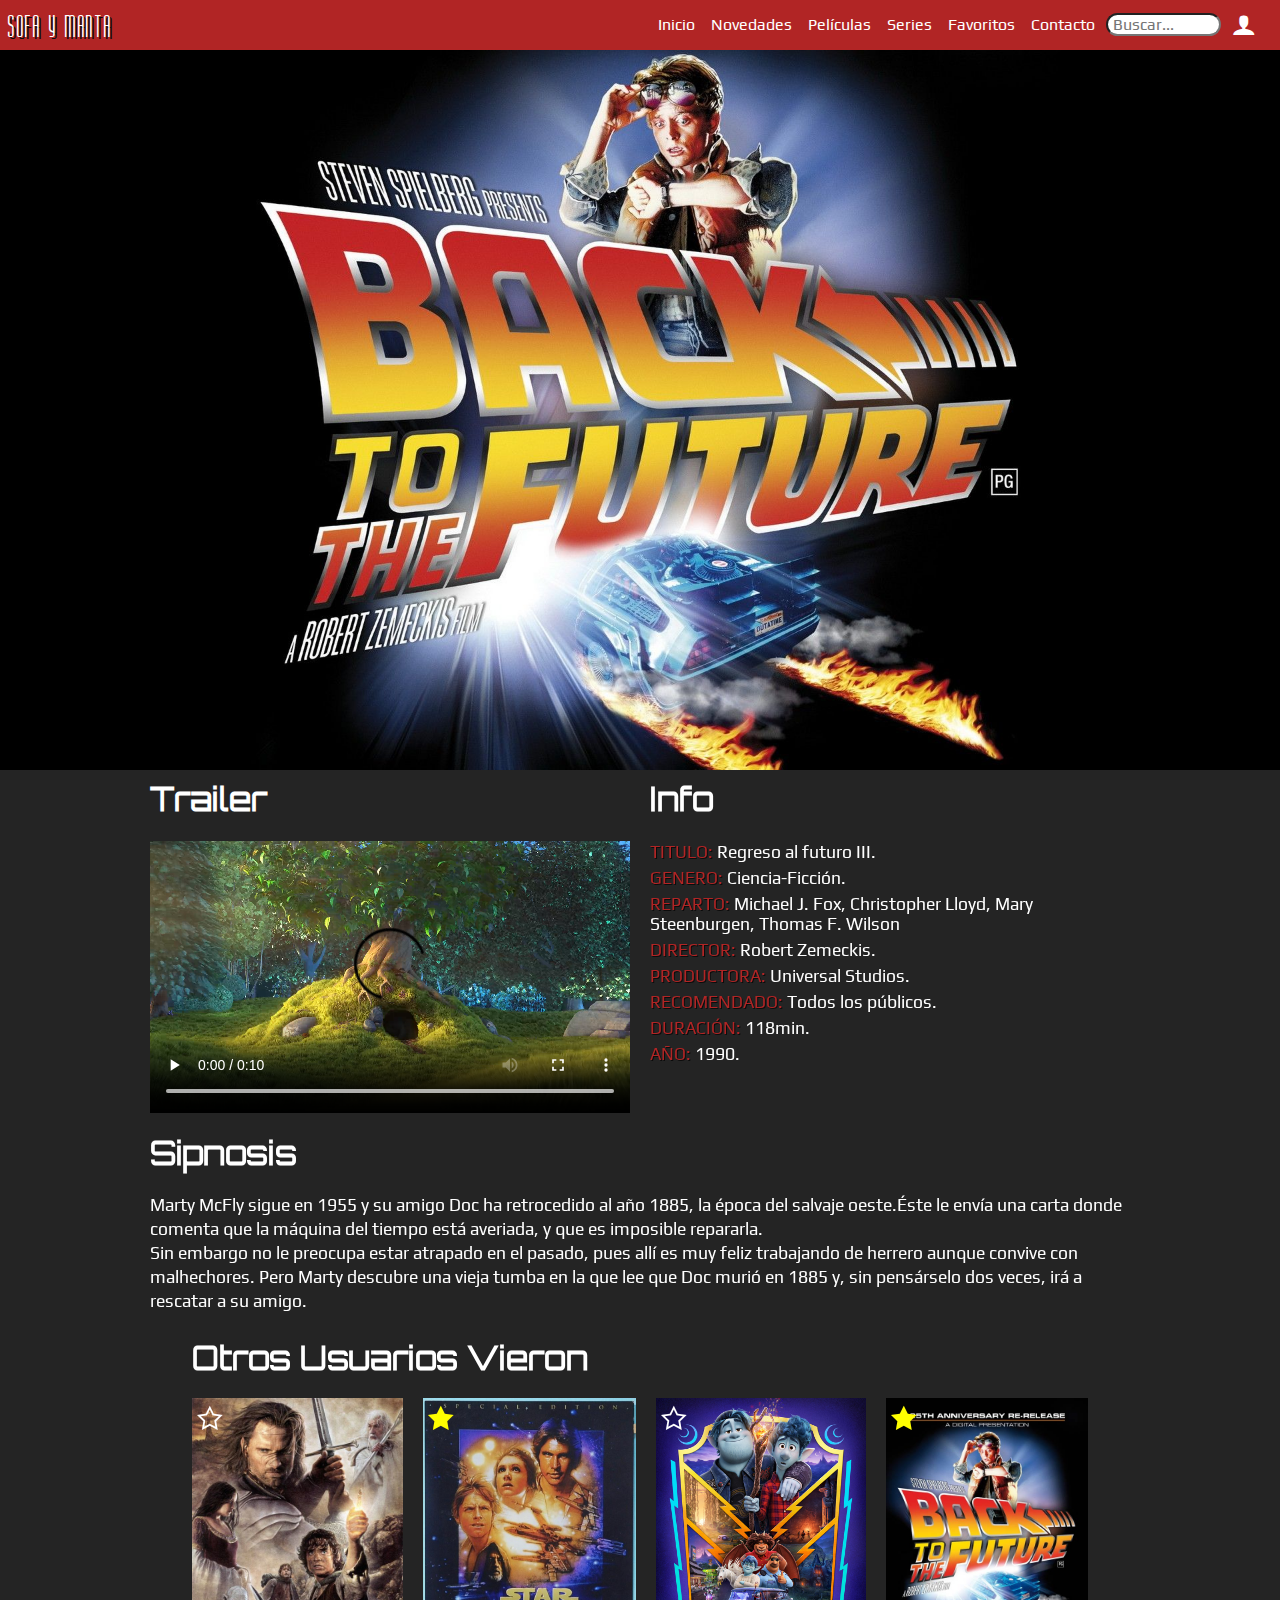
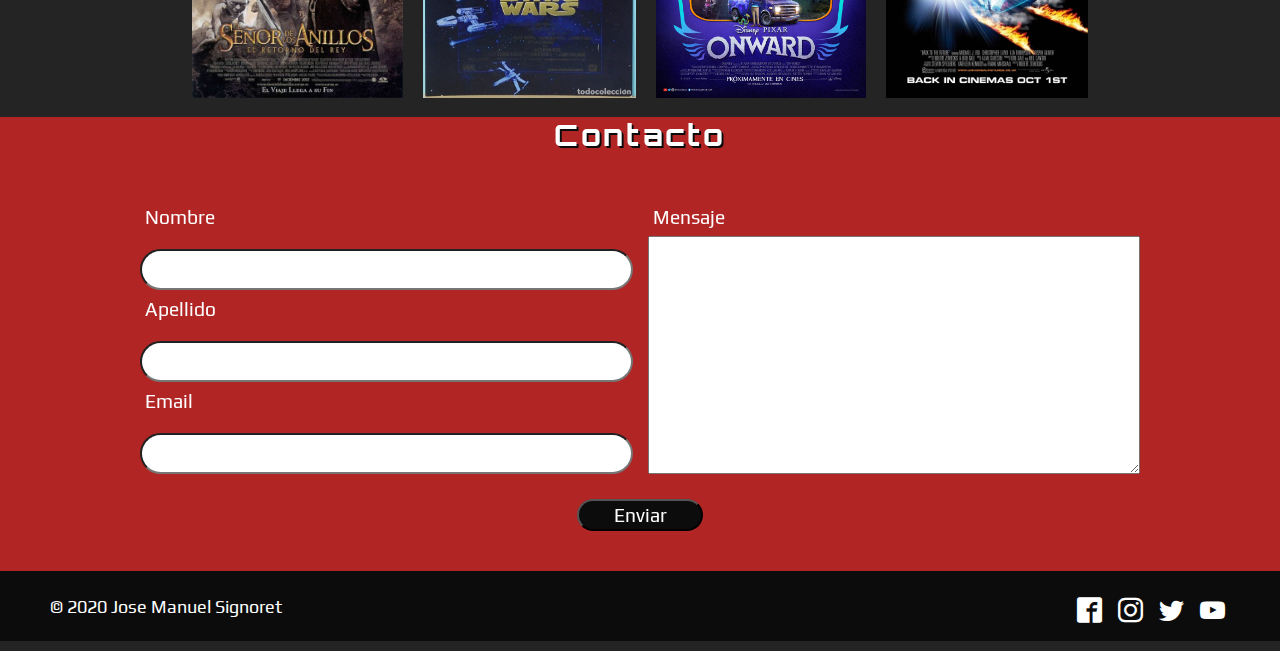
==== commit ea41fcde: "Commit antes de realizar cambio por si debo volver atras." ====
--- a/detail.html
+++ b/detail.html
@@ -92,120 +92,84 @@
             </article>
             <h1 class="title-info">Info</h1>
             <article class="info">
-                <p><span>Titulo:</span>Guardianes de la Galaxia.</p>
-                <p><span>Genero:</span> Cienci-Ficción.</p>
-                <p><span>Productora:</span> Marvel.</p>
-                <p><span>Recomendado:</span> +16años.</p>
+                <p><span>Titulo:</span> Regreso al futuro III.</p>
+                <p><span>Genero:</span> Ciencia-Ficción.</p>
+                <p><span>Reparto:</span> Michael J. Fox, Christopher Lloyd, Mary Steenburgen, Thomas F. Wilson</p>
+                <p><span>Director:</span> Robert Zemeckis.</p>
+                <p><span>Productora:</span> Universal Studios.</p>
+                <p><span>Recomendado:</span> Todos los públicos.</p>
                 <p><span>Duración:</span> 118min.</p>
-                <p><span>Reparto:</span> Chris Patt, Dave Bautista, Bradley Cooper.</p>
-                <p><span>Director:</span> James Gunn.</p>
-                <p><span>Año:</span> 2014.</p>
+                <p><span>Año:</span> 1990.</p>
             </article>
 
             <h1 class="title-sipno">Sipnosis</h1>
             <article class="sipno">
-
-                <p>El temerario aventurero Peter Quill es objeto de un implacable cazarrecompensas después de robar una misteriosa esfera codiciada por Ronan, un poderoso villano cuya ambición amenaza todo el universo.</p>
-                <br />
-                <p>Para poder escapar del incansable Ronan, Quill se ve obligado a pactar una complicada tregua con un cuarteto de disparatados inadaptados: Rocket, un mapache armado con un rifle, Groot, un humanoide con forma de árbol, la letal y enigmática Gamora y el vengativo Drax the Destroyer.</p>
-                <br />
-                <p>Pero cuando Quill descubre el verdadero poder de la esfera, deberá hacer todo lo posible para derrotar a sus extravagantes rivales en un intento desesperado de salvar el destino de la galaxia.</p>
+                <p>Marty McFly sigue en 1955 y su amigo Doc ha retrocedido al año 1885, la época del salvaje oeste.Éste le envía una carta donde comenta que la máquina del tiempo está averiada, y que es imposible repararla.</p>
+                <p>Sin embargo no le preocupa estar atrapado en el pasado, pues allí es muy feliz trabajando de herrero aunque convive con malhechores. Pero Marty descubre una vieja tumba en la que lee que Doc murió en 1885 y, sin pensárselo dos veces, irá a rescatar a su amigo.</p>
             </article>
 
         </section>
 
-        <!--
         <section id="peliculas" class="section-main">
-            <h2 class="title-detail-trailer">Trailer & Info</h2>
-            <article class="article article_1 video">
-                <div class="article-favorite article-favorite-new">
-                    <video  src="video/trailer.mp4" width="100%" height="100vh" controls="true">
-                    </video>
-                </div>
-            </article>
-            <article class="article_2 info">
-                <div class="article-favorite article-favorite-new">
-                        <p><span>Titulo:</span>Guardianes de la Galaxia.</p>
-                        <p><span>Genero:</span> Cienci-Ficción.</p>
-                        <p><span>Productora:</span> Marvel.</p>
-                        <p><span>Recomendado:</span> +16años.</p>
-                        <p><span>Duración:</span> 118min.</p>
-                        <p><span>Reparto:</span> Chris Patt, Dave Bautista, Bradley Cooper.</p>
-                        <p><span>Director:</span> James Gunn.</p>
-                        <p><span>Año:</span> 2014.</p>
-                </div>
-
-            </article>
-            <h2 class="title-detail-sipno">Sipnosis</h2>
-            <article class="sipnosis">
-                <p>El temerario aventurero Peter Quill es objeto de un implacable cazarrecompensas después de robar una misteriosa esfera codiciada por Ronan, un poderoso villano cuya ambición amenaza todo el universo.</p>
-                <br />
-                <p>Para poder escapar del incansable Ronan, Quill se ve obligado a pactar una complicada tregua con un cuarteto de disparatados inadaptados: Rocket, un mapache armado con un rifle, Groot, un humanoide con forma de árbol, la letal y enigmática Gamora y el vengativo Drax the Destroyer.</p>
-                <br />
-                <p>Pero cuando Quill descubre el verdadero poder de la esfera, deberá hacer todo lo posible para derrotar a sus extravagantes rivales en un intento desesperado de salvar el destino de la galaxia.</p>
-            </article>
-        </section>-->
-
-        <section id="peliculas" class="section-main">
-            <h1 class="title-section-main">Recomendaciones</h1>
+            <h1 class="title-section-main">Otros Usuarios Vieron</h1>
             <article class="article article_1">
-                <div class="article-favorite article-favorite-new">
-                    <div class="article-favorite-box">
-                        <img src="./img/peli-1.jpg" alt="Serie Dark">
+                <div class="article">
+                    <a href="./detail.html"><div class="film-card">
+                        <img src="./img/peli-1.jpg" alt="Serie Dark" class="film-img">
                         <i class="icon-star-empty-2"></i>
                     </div>
-                    <a href="./detail.html"><div class="article-info">
-                        <h2>Dark Temporada 3</h2>
-                        <p>Recomendado: +16</p>
-                        <p>Año: 2020</p>
-                        <p>Desenlace de los viajes en el tiempo</p>
-                    </div></a>
-                </div>
-            </article>
-            <article class="article_2">
-                <div class="article-favorite article-favorite-new">
-                    <div class="article-favorite-box">
-                        <img src="./img/peli-2.jpg" alt="Serie Dark">
+                        <div class="film-card-info">
+                            <h2>Dark Temporada 3</h2>
+                            <p>Recomendado: +16</p>
+                            <p>Año: 2020</p>
+                            <p>Desenlace de los viajes en el tiempo</p>
+                        </div></a>
+                </div>
+            </article>
+            <article class="article article_2">
+                <div class="article">
+                    <a href="./detail.html"><div class="film-card">
+                        <img src="./img/peli-2.jpg" alt="Serie Dark" class="film-img">
                         <i class="icon-star-full-3"></i>
                     </div>
-                    <a href="./detail.html"><div class="article-info">
-                        <h2>Dark Temporada 3</h2>
-                        <p>Recomendado: +16</p>
-                        <p>Año: 2020</p>
-                        <p>Desenlace de los viajes en el tiempo</p>
-                    </div></a>
-                </div>
-
-            </article>
-            <article class="article_3">
-                <div class="article-favorite article-favorite-new">
-                    <div class="article-favorite-box">
-                        <img src="./img/peli-3.jpg" alt="Serie Dark">
+                        <div class="film-card-info">
+                            <h2>Dark Temporada 3</h2>
+                            <p>Recomendado: +16</p>
+                            <p>Año: 2020</p>
+                            <p>Desenlace de los viajes en el tiempo</p>
+                        </div></a>
+                </div>
+            </article>
+            <article class="article article_3">
+                <div class="article">
+                    <a href="./detail.html"><div class="film-card">
+                        <img src="./img/peli-3.jpg" alt="Serie Dark" class="film-img">
                         <i class="icon-star-empty-2"></i>
                     </div>
-                    <a href="./detail.html"><div class="article-info">
-                        <h2>Dark Temporada 3</h2>
-                        <p>Recomendado: +16</p>
-                        <p>Año: 2020</p>
-                        <p>Desenlace de los viajes en el tiempo</p>
-                    </div></a>
-                </div>
-
-            </article>
-            <article class="article_4">
-                <div class="article-favorite article-favorite-new">
-                    <div class="article-favorite-box">
-                        <img src="./img/peli-4.jpg" alt="Serie Dark">
+                        <div class="film-card-info">
+                            <h2>Dark Temporada 3</h2>
+                            <p>Recomendado: +16</p>
+                            <p>Año: 2020</p>
+                            <p>Desenlace de los viajes en el tiempo</p>
+                        </div></a>
+                </div>
+            </article>
+            <article class="article article_4">
+                <div class="article">
+                    <a href="./detail.html"><div class="film-card">
+                        <img src="./img/peli-4.jpg" alt="Serie Dark" class="film-img">
                         <i class="icon-star-full-3"></i>
                     </div>
-                    <a href="./detail.html"><div class="article-info">
-                        <h2>Dark Temporada 3</h2>
-                        <p>Recomendado: +16</p>
-                        <p>Año: 2020</p>
-                        <p>Desenlace de los viajes en el tiempo</p>
-                    </div></a>
-                </div>
-            </article>
+                        <div class="film-card-info">
+                            <h2>Dark Temporada 3</h2>
+                            <p>Recomendado: +16</p>
+                            <p>Año: 2020</p>
+                            <p>Desenlace de los viajes en el tiempo</p>
+                        </div></a>
+                </div>
+            </article>
+            </article>
+
         </section>
         <section id="contacto" class="section-main section-inverted">
             <h2>Contacto</h2>
@@ -222,7 +186,7 @@
                     </div>
                     <div class="contact-sms">
                         <label for="sms">Mensaje</label>
-                        <textarea name="sms" id="sms" cols="30" rows="9"></textarea>
+                        <textarea name="sms" id="sms" cols="30" rows="10"></textarea>
                     </div>
                 </div>
 
--- a/css/styles.css
+++ b/css/styles.css
@@ -1,13 +1,15 @@
 
 /* Estilos Globales*/
 
+/*Variables Globales */
 :root{
-    --max-width: 900px;
+    --max-width: 1000px;
     --dark-color: #0c0c0c;
     --red-color: #b12525;
     --navbar-height: 50px;
 }
 
+/* Fuentes */
 @font-face {
     font-family: "Movie";
     src: url("../fonts/Movie_title.ttf") format("truetype");
@@ -29,12 +31,19 @@
     src: url("../fonts/Play-Regular.ttf") format("truetype");
 }
 
+body{
+    background-color: #242424;
+    color: white;
+    font-family: Play;
+}
+
 li,
 a{
     text-decoration: none;
     list-style: none;
 }
 
+/* Estilos Contenedor Principal */
 .container-main{
     display: grid;
     grid-template-columns: 1fr;
@@ -43,9 +52,9 @@
     "header"
 "main"
 "footer";
-    gap: 2rem;
 }
 
+/* Layout Contenedor Principal */
 nav{
     grid-area: navbar;
 }
@@ -58,6 +67,20 @@
     grid-area: main;
 }
 
-.section-main img{
-    height: 270px;
+footer{
+    grid-area: footer;
 }
+
+/* Tipografías Globales */
+
+input{
+    font-family: Play, Arial, Helvetica, sans-serif;
+}
+
+label{
+    font-family: Play, Arial, Helvetica, sans-serif;
+}
+
+h1, h2, h3, h4, h5, h6{
+    font-family: Orbitron-Regular, Arial, Helvetica, sans-serif;
+}
--- a/css/navbar.css
+++ b/css/navbar.css
@@ -1,9 +1,3 @@
-body{
-    background-color: #242424;
-    color: white;
-    font-family: Play;
-}
-
 .navbar {
     position: fixed;
     top: 0;
@@ -18,15 +12,10 @@
     font-family: Movie, 'Times New Roman', Times, serif;
     text-align: center;
     line-height: var(--navbar-height);
-    font-size: 2rem;
+    font-size: 2.5rem;
     text-shadow: 2px 2px 0 var(--dark-color);
     text-transform: uppercase;
     letter-spacing: .1rem;
-
-    /* position: fixed;
-    top: 0;
-    left: 0;
-    width: 100%; */
 }
 
 .navbar .burger-label {
@@ -44,12 +33,12 @@
     width: 1em;
     height: 0.12em;
     position: absolute;
-    left: 0.1em;
+    left: 0.2em;
     top: 0.25em;
     box-shadow: 0 0.25em 0 0 azure, 0 0.5em 0 0 azure;
 }
 
-/* menú cerrado */
+/* Menú Cerrado */
 .navbar-list {
     display: none;
     list-style: none;
@@ -60,11 +49,14 @@
     display: none;
 }
 
-/* menú abierto */
+/* Menú Abierto*/
 #burger-checkbox:checked ~ .navbar-list {
     display: flex;
+    -webkit-flex-direction: column;
+    -ms-flex-direction: column;
     flex-direction: column;
-    justify-content: space-evenly;
+    -webkit-justify-content: space-around;
+    justify-content: space-around;
     background-color: var(--dark-color);
     opacity: 0.9;
     padding: 0;
@@ -74,10 +66,9 @@
 .navbar-item >a{
     text-decoration: none;
     color: azure;
-    line-height: 1.5rem;
     display: block;
     text-align: center;
-    font-size: 1.5rem;
+    font-size: 1.4rem;
     font-family: Play;
 }
 
@@ -91,13 +82,19 @@
     border-radius: 20px;
     padding: 0 5px;
     width: 100%;
-    font-size: 1.2rem;
-}
-
+    font-size: 1.1rem;
+}
+
+/* Submenu Oculto*/
 .navbar-submenu-control{
     display: none;
 }
 
+/* Inicio Media queries*/
+@media (min-width: 576px){
+
+}
+
 @media (min-width: 768px) {
     .navbar {
         display: flex;
@@ -105,6 +102,7 @@
 
     .navbar .logo {
         margin: 0 .5rem;
+        font-size: 2rem;
     }
 
     .navbar .burger-label {
@@ -113,11 +111,15 @@
 
     .navbar-list {
         display: flex;
+        -webkit-flex-grow: 1;
         flex-grow: 1;
+        -webkit-justify-content: flex-end;
         justify-content: flex-end;
+        -ms-flex-direction: row;
+        -webkit-flex-direction: row;
         flex-direction: row;
         background-color: var(--red-color);
-        margin: 0 .5rem;
+        margin: 0 1rem;
     }
 
     .navbar-item > a{
@@ -131,7 +133,10 @@
     .navbar-item > a:hover {
         background-color: var(--dark-color);
         color: azure;
-        transition: ease-in-out 1s;
+        -webkit-transition: ease-in-out .7s;
+        -moz-transition: ease-in-out .7s;
+        -o-transition: ease-in-out .7s;
+        transition: ease-in-out .7s;
     }
 
     .navbar-search{
@@ -143,7 +148,7 @@
     .searching{
         border-radius: 20px;
         padding: 0 5px;
-        width: 110px;
+        width: 115px;
         font-size: 1rem;
     }
     .navbar-submenu-control{
@@ -157,11 +162,9 @@
         border: 2px solid var(--dark-color);
         line-height: 1rem;
         background-color: #f3f1f1;
-
     }
 
     .navbar-item-submenu{
-
         min-width: 100%;
         padding: 1rem 3rem;
     }
@@ -169,23 +172,44 @@
     .navbar-item-submenu:hover{
         background-color: #d2d0d0;
         width: 100%;
+        -webkit-transition: ease-in-out .4s;
+        -moz-transition: ease-in-out .4s;
+        -o-transition: ease-in-out .4s;
         transition: ease-in-out .4s;
     }
+
     .navbar-item-submenu a{
-        font-family: Orbitron-Regular;
+        font-family: Orbitron-Regular, Arial, Helvetica, sans-serif;
         color: var(--dark-color);
     }
 
+    @keyframes aparece {
+        from {
+            opacity: 0;
+        }
+        to{
+            opacity: 1;
+        }
+    }
+
     .navbar-submenu-control:hover .navbar-submenu{
         display: flex;
+        -ms-flex-direction: column;
+        -webkit-flex-direction: column;
         flex-direction: column;
-    }
+        -webkit-animation-name: aparece;
+        -moz-animation-name: aparece;
+        -o-animation-name: aparece;
+        animation-name: aparece;
+        animation-duration: 1s;
+    }
+
     .navbar-out-mobile{
         display: none;
     }
 
     .icon-user{
-        line-height: 50px;
+        line-height: var(--navbar-height);
         font-size: 1.5rem;
     }
 }
--- a/css/contenido.css
+++ b/css/contenido.css
@@ -3,54 +3,58 @@
         max-width: var(--max-width);
         margin: 0 auto;
         display: grid;
-        grid-template-columns: repeat(1, minmax(150px, 900px));
-        grid-template-rows: auto auto;
+        grid-template-columns: repeat(1, minmax(100px, auto));
+        grid-template-rows: auto;
         gap: 15px;
     }
     .section-main{
-        max-width: 100%;
         margin: 0 auto;
         display: grid;
-        grid-template-columns: repeat(2, minmax(150px,auto));
+        grid-template-columns: repeat(2, minmax(100px, 230px));
         grid-template-rows: auto;
         gap: 20px;
-        grid-template-areas: "title title";
+        grid-template-areas: "title title"
+    "card card";
         padding: 0 10px;
+
     }
     .title-section-main{
         grid-area: title;
-        font-size: 2rem;
+        font-size: 1.4rem;
+        margin-top: 10px;
     }
 
-    .article-favorite{
+    .article{
         position: relative;
     }
 
-    .article-favorite-box img{
-        width: 230px;
+    .film-img{
+        height: 230px;
+        width: 100%;
     }
 
-    .article-favorite-box i{
+
+    .film-card i{
         position: absolute;
-        top: 0;
-        left: 8px;
+        top: 8px;
+        left: 5px;
     }
 
-    .article-info{
+    .film-card-info{
         color: white;
         border-top: 2px solid grey;
         padding: 10px 0;
         margin: 5px 0;
     }
 
-    .article-info h2{
-        font-size: 1.3rem;
+    .film-card-info h2{
+        font-size: 1.2rem;
         margin: 3px 0;
         padding: 7px 0;
     }
 
-    .article-info p{
-        font-size: 1rem;
+    .film-card-info p{
+        font-size: 1.1rem;
         margin: 3px 0;
         padding: 2px 0;
 
@@ -58,31 +62,51 @@
 
     .icon-star-empty-2,
     .icon-star-full-3{
-        font-size: 2rem;
+        font-size: 1.6rem;
+        color: white;
     }
 
-    .article_4 .article-favorite-new i,
-    .article_2 .article-favorite-new i{
+    .article_4 i,
+    .article_2 i,
+    .article-favorite-all i{
         color: yellow;
     }
 
-    .article-favorite-all{
-        color: yellow;
+    @media (min-width: 576px){
+        .film-img{
+            height: 290px;
+            width: 100%;
+            margin: 0;
+        }
     }
 
     @media (min-width: 768px) {
+        
         .section-main {
             max-width: var(--max-width);
             margin: 0 auto;
             display: grid;
-            grid-template-columns: repeat(4, minmax(150px, auto));
+            grid-template-columns: repeat(4, minmax(100px, auto));
             grid-template-rows: auto;
-            gap: 20px;
-            grid-template-areas: "title title title title";
+            grid-template-areas: "title title title title"
+        "card card2 card3 card4";
             padding: 0 10px;
         }
 
-        .article-info {
+        .title-section-main{
+            font-size: 2rem;
+        }
+
+        .article1{
+            grid-area: card;
+        }
+
+        .film-img{
+            height: 300px;
+            min-width: 100%;
+        }
+
+        .film-card-info {
             position: absolute;
             bottom: 0px;
             padding: 10px;
@@ -91,11 +115,16 @@
             transition: ease-in-out 600ms;
         }
 
-        .article-info h2 {
-            font-size: 1.2rem;
+        .film-card-info h2 {
+            font-size: 1.3rem;
+            text-align: left;
         }
 
-        .article-info:hover{
+        .film-card-info p{
+            font-size: 1.1rem;
+        }
+
+        .film-card-info:hover{
             height: 100%;
             opacity: 1;
             background-color: rgba(255, 255, 255, 0.8);
@@ -103,3 +132,13 @@
         }
 
     }
+
+    @media (hover: none) {
+        .film-card-info {
+            position: unset;
+            color: white;
+            opacity: 1;
+            background: transparent;
+        }
+    }
+
--- a/css/contact.css
+++ b/css/contact.css
@@ -55,6 +55,10 @@
     padding: 3px;
 }
 
+.section-inverted textarea{
+    font-size: 1.3rem;
+}
+
 .section-inverted input[type="text"],
 .section-inverted input[type="email"]{
     border-radius: 50px;
@@ -77,7 +81,7 @@
 
  .contact-text{
      max-width: var(--max-width);
-        display: grid;
+     display: grid;
      grid-template-columns: 1fr 1fr;
      grid-template-rows: auto;
      grid-template-areas: "title title"
@@ -87,6 +91,11 @@
      margin: 0 auto;
     }
 
+    .actions {
+        display: grid;
+        grid-area: submit;
+        width: 10%;
+    }
 
 }
 
--- a/css/detail.css
+++ b/css/detail.css
@@ -7,13 +7,13 @@
 }*/
 
 .header-detail{
-    margin-top: 20px;
+    margin-top: 50px;
     margin-bottom: 5px;
-    max-height: 300px;
+    max-height: 50%;
 }
 .header-detail img{
-    width: 100%;
-    height: 100%;
+    width: 100vw;
+    max-height: 80vh;
 }
 
 .container-detail{
@@ -55,30 +55,37 @@
     grid-area: title-sipno;
 }
 
-.info span{
+.info p{
+    padding: 3px 0;
+    font-size: 1.1rem;
+}
+
+.info span {
     color: var(--red-color);
     text-shadow: 1px 1px 0 var(--dark-color);
-    font-size: 1rem;
+    font-size: 1.1rem;
     text-transform: uppercase;
+}
+.sipno p{
+   line-height: 1.5rem;
+    font-size: 1.1rem;
 }
 
 @media (min-width: 768px) {
 
     .header-detail{
-        max-height: 400px;
-        height: 90vh;
+        margin-top: 50px;
     }
 
     .container-detail{
         display: grid;
         grid-template-columns: 1fr 1fr;
         grid-template-rows: auto;
-        grid-template-areas: "title-video title-sipno"
-            "video sipno"
-    "title-info sipno"
-    "info info";
+        grid-template-areas: "title-video title-info"
+            "video info"
+    "title-sipno info"
+    "sipno sipno";
         gap:20px;
-        max-height: 100vh;
     }
 
 }
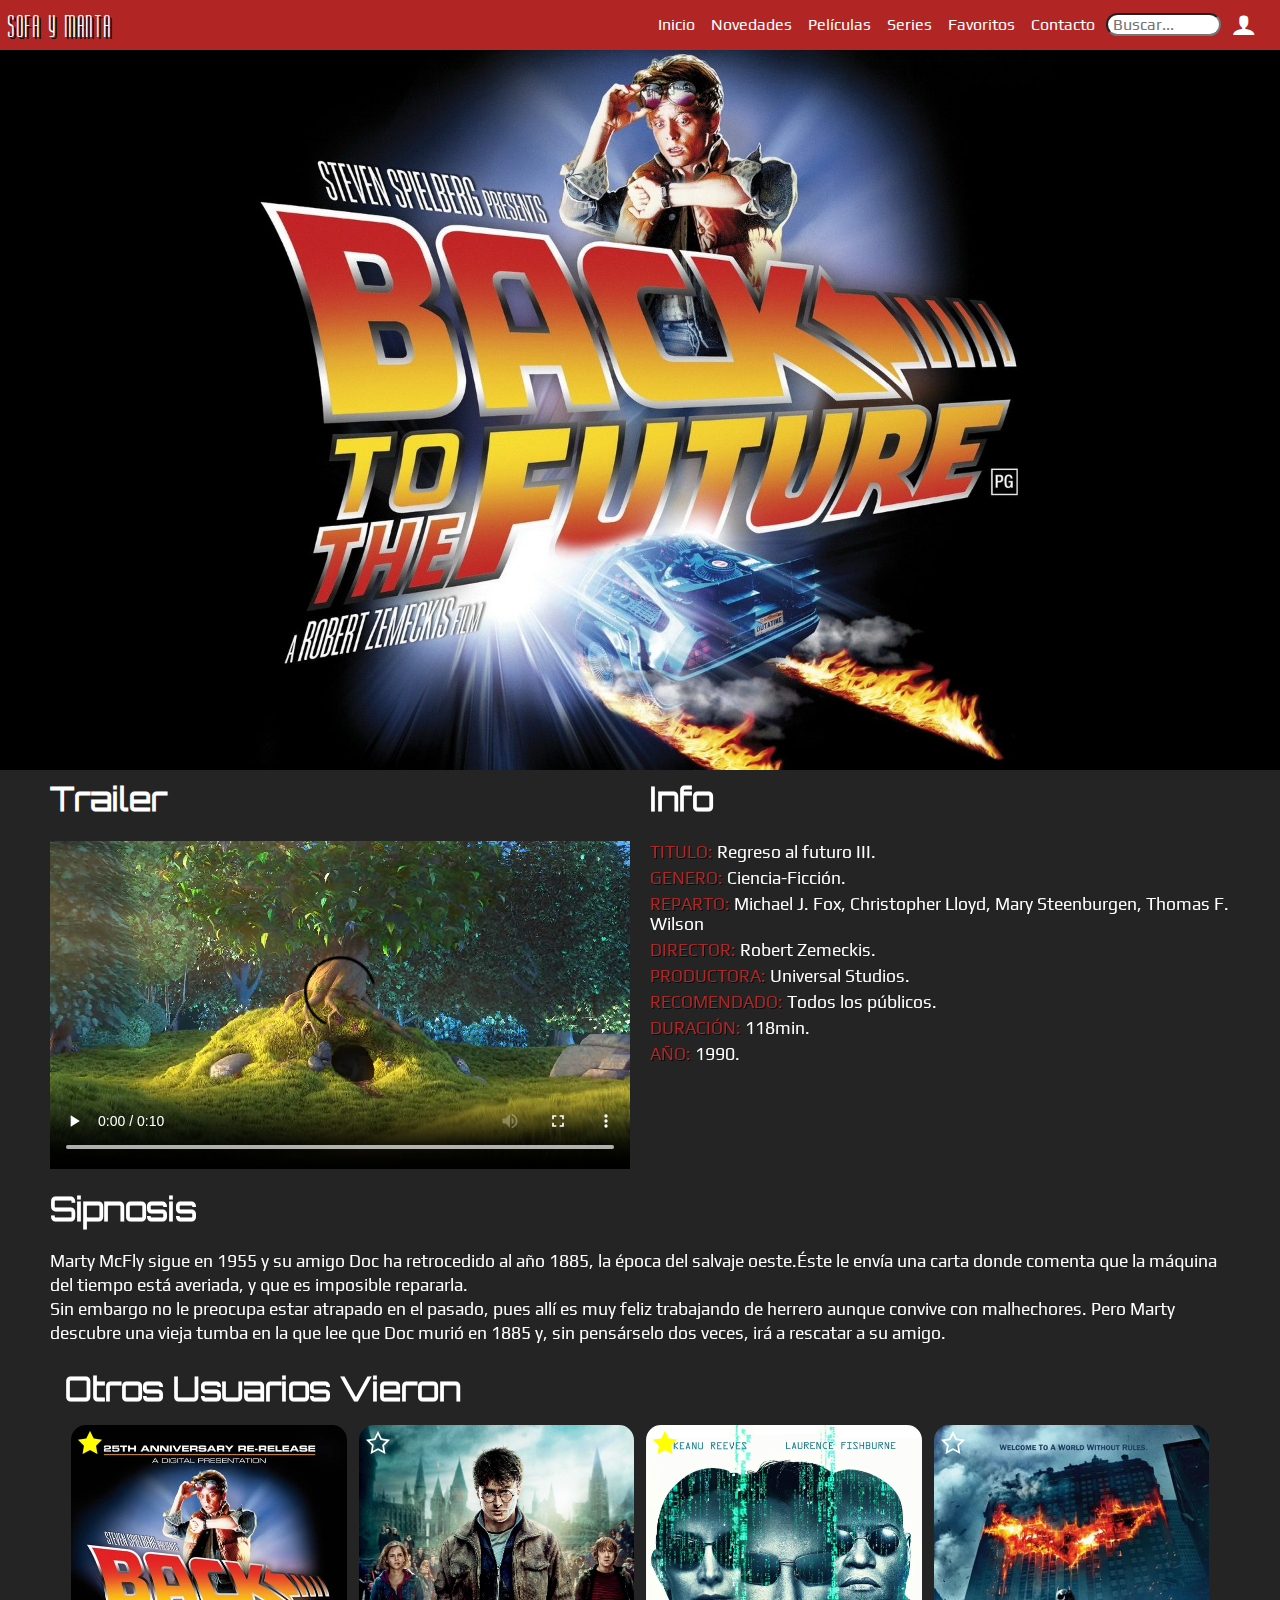
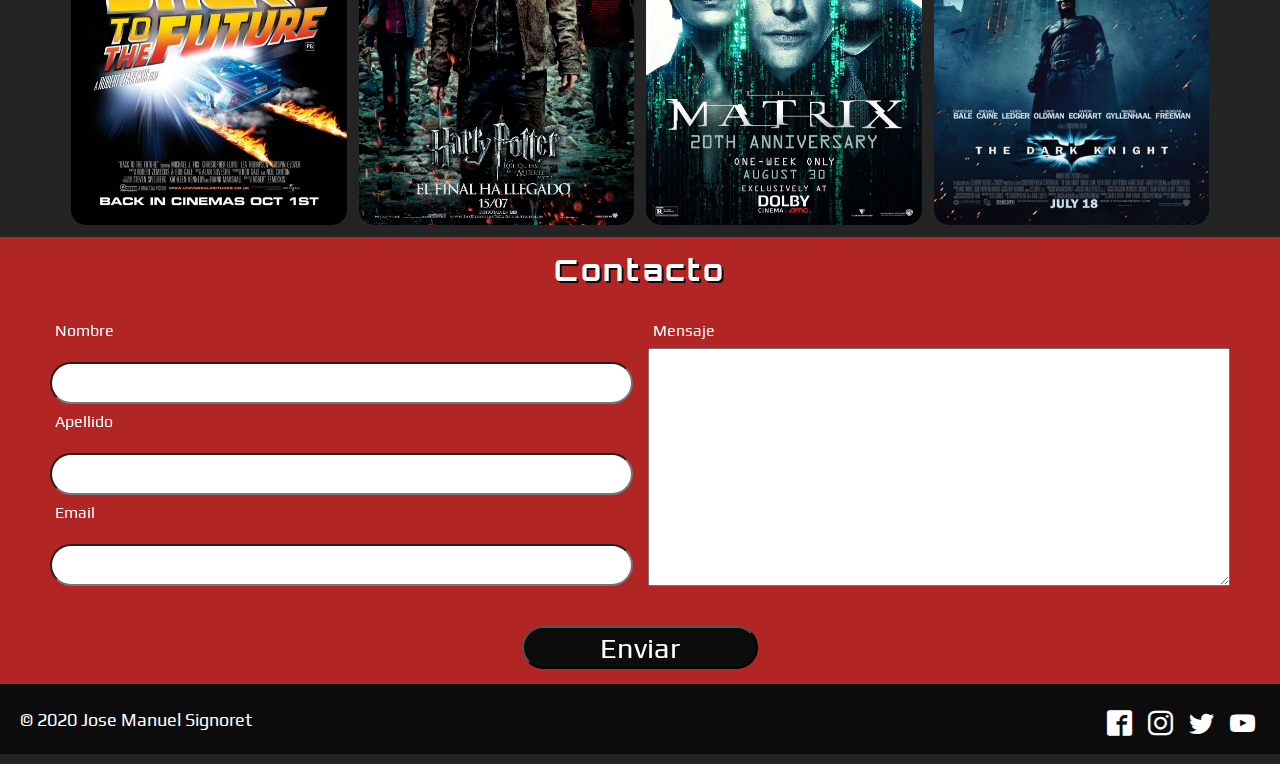
==== commit b82852f1: "Modifico links en index y detail.html" ====
--- a/detail.html
+++ b/detail.html
@@ -30,16 +30,16 @@
                 <a href="./index.html">Inicio</a>
             </li>
             <li class="navbar-item">
-                <a href="#novedades">Novedades</a>
-            </li>
-            <li class="navbar-item">
-                <a href="#peliculas">Películas</a>
-            </li>
-            <li class="navbar-item">
-                <a href="#series">Series</a>
-            </li>
-            <li class="navbar-item">
-                <a href="#favoritos">Favoritos</a>
+                <a href="./index.html#novedades">Novedades</a>
+            </li>
+            <li class="navbar-item">
+                <a href="./index.html#peliculas">Películas</a>
+            </li>
+            <li class="navbar-item">
+                <a href="./index.html#series">Series</a>
+            </li>
+            <li class="navbar-item">
+                <a href="./index.html#favoritos">Favoritos</a>
             </li>
 
             <li class="navbar-item">
@@ -112,48 +112,6 @@
 
         <section id="peliculas" class="section-main">
             <h1 class="title-section-main">Otros Usuarios Vieron</h1>
-            <article class="article article_1">
-                <div class="article">
-                    <a href="./detail.html"><div class="film-card">
-                        <img src="./img/peli-1.jpg" alt="Serie Dark" class="film-img">
-                        <i class="icon-star-empty-2"></i>
-                    </div>
-                        <div class="film-card-info">
-                            <h2>Dark Temporada 3</h2>
-                            <p>Recomendado: +16</p>
-                            <p>Año: 2020</p>
-                            <p>Desenlace de los viajes en el tiempo</p>
-                        </div></a>
-                </div>
-            </article>
-            <article class="article article_2">
-                <div class="article">
-                    <a href="./detail.html"><div class="film-card">
-                        <img src="./img/peli-2.jpg" alt="Serie Dark" class="film-img">
-                        <i class="icon-star-full-3"></i>
-                    </div>
-                        <div class="film-card-info">
-                            <h2>Dark Temporada 3</h2>
-                            <p>Recomendado: +16</p>
-                            <p>Año: 2020</p>
-                            <p>Desenlace de los viajes en el tiempo</p>
-                        </div></a>
-                </div>
-            </article>
-            <article class="article article_3">
-                <div class="article">
-                    <a href="./detail.html"><div class="film-card">
-                        <img src="./img/peli-3.jpg" alt="Serie Dark" class="film-img">
-                        <i class="icon-star-empty-2"></i>
-                    </div>
-                        <div class="film-card-info">
-                            <h2>Dark Temporada 3</h2>
-                            <p>Recomendado: +16</p>
-                            <p>Año: 2020</p>
-                            <p>Desenlace de los viajes en el tiempo</p>
-                        </div></a>
-                </div>
-            </article>
             <article class="article article_4">
                 <div class="article">
                     <a href="./detail.html"><div class="film-card">
@@ -161,13 +119,54 @@
                         <i class="icon-star-full-3"></i>
                     </div>
                         <div class="film-card-info">
-                            <h2>Dark Temporada 3</h2>
-                            <p>Recomendado: +16</p>
-                            <p>Año: 2020</p>
-                            <p>Desenlace de los viajes en el tiempo</p>
-                        </div></a>
-                </div>
-            </article>
+                            <h2 class="title-info-card">Regreso al Futuro III (1990)</h2>
+                            <p class="info-years">Recomendado: Todos</p>
+                            <h2 class="title-info-sipno">Sipnopsis</h2>
+                            <p>Marty McFly sigue en 1955 y su amigo Doc ha retrocedido al año 1885, la época del salvaje oeste.</p>
+                        </div></a>
+                </div>
+            </article>
+            <article class="article article_1">
+                <div class="article">
+                    <a href="./detail.html"><div class="film-card">
+                        <img src="./img/peli-5.jpg" alt="Serie Dark" class="film-img">
+                        <i class="icon-star-empty-2"></i>
+                    </div>
+                        <div class="film-card-info">
+                            <h2 class="title-info-card">Harry Potter y las reliquias de la muerte (2011)</h2>
+                            <p class="info-years">Recomendado: Todos</p>
+                            <h2 class="title-info-sipno">Sipnopsis</h2>
+                            <p>El final ha llegado. Harry, Hermione y Ron tendrán que recuperar la espada de Gryffindor para encontrar y destruir los últimos horrocruxes.</p>
+                        </div></a>
+                </div>
+            </article>
+            <article class="article article_2">
+                <div class="article">
+                    <a href="./detail.html"><div class="film-card">
+                        <img src="./img/peli-6.jpg" alt="Serie Dark" class="film-img">
+                        <i class="icon-star-full-3"></i>
+                    </div>
+                        <div class="film-card-info">
+                            <h2 class="title-info-card">Matrix Reloaded (2003)</h2>
+                            <p class="info-years">Recomendado: +16</p>
+                            <h2 class="title-info-sipno">Sipnopsis</h2>
+                            <p>Neo, Morpheus, Trinity y el resto de la tripulación continúan en la lucha contra las máquinas que han esclavizado a la raza humana.</p>
+                        </div></a>
+                </div>
+            </article>
+            <article class="article article_3">
+                <div class="article">
+                    <a href="./detail.html"><div class="film-card">
+                        <img src="./img/peli-7.jpg" alt="Serie Dark" class="film-img">
+                        <i class="icon-star-empty-2"></i>
+                    </div>
+                        <div class="film-card-info">
+                            <h2 class="title-info-card">El Caballero Oscuro (2008)</h2>
+                            <p class="info-years">Recomendado: +16</p>
+                            <h2 class="title-info-sipno">Sipnopsis</h2>
+                            <p>Batman/Bruce Wayne (Christian Bale) regresa para continuar su guerra contra el crimen. Con la ayuda del teniente Jim Gordon.</p>
+                        </div></a>
+                </div>
             </article>
 
         </section>
@@ -203,10 +202,10 @@
         </aside>
 
         <aside class="icons">
-            <a href="#"><i class="icon-facebook2"></i></a>
-            <a href="#"><i class="icon-instagram"></i></a>
-            <a href="#"><i class="icon-twitter"></i></a>
-            <a href="#"><i class="icon-youtube"></i></a>
+            <a href="#" target="_blank" rel="noopener noreferrer"><i class="icon-facebook2"></i></a>
+            <a href="#" target="_blank" rel="noopener noreferrer"><i class="icon-instagram"></i></a>
+            <a href="#" target="_blank" rel="noopener noreferrer"><i class="icon-twitter"></i></a>
+            <a href="#" target="_blank" rel="noopener noreferrer"><i class="icon-youtube"></i></a>
         </aside>
 
     </footer>
--- a/css/styles.css
+++ b/css/styles.css
@@ -3,7 +3,7 @@
 
 /*Variables Globales */
 :root{
-    --max-width: 1000px;
+    --max-width: 1250px;
     --dark-color: #0c0c0c;
     --red-color: #b12525;
     --navbar-height: 50px;
@@ -13,6 +13,16 @@
 @font-face {
     font-family: "Movie";
     src: url("../fonts/Movie_title.ttf") format("truetype");
+}
+
+@font-face {
+    font-family: "Movie-title";
+    src: url("../fonts/Adventure_Subtitles.ttf") format("truetype");
+}
+
+@font-face {
+    font-family: "Title-sipno";
+    src: url("../fonts/Azonix.otf") format("opentype");
 }
 
 @font-face {
@@ -43,34 +53,6 @@
     list-style: none;
 }
 
-/* Estilos Contenedor Principal */
-.container-main{
-    display: grid;
-    grid-template-columns: 1fr;
-    grid-template-rows: auto auto auto 70px;
-    grid-template-areas: "navbar"
-    "header"
-"main"
-"footer";
-}
-
-/* Layout Contenedor Principal */
-nav{
-    grid-area: navbar;
-}
-
-header{
-    grid-area: header;
-}
-
-main{
-    grid-area: main;
-}
-
-footer{
-    grid-area: footer;
-}
-
 /* Tipografías Globales */
 
 input{
--- a/css/navbar.css
+++ b/css/navbar.css
@@ -1,25 +1,34 @@
+/*Styles Navbar*/
 .navbar {
     position: fixed;
     top: 0;
     left: 0;
     width: 100%;
+    height: 50px;
     height: var(--navbar-height);
+    background-color: #b12525;
     background-color: var(--red-color);
     z-index: 9999;
 }
 
+/*Logo*/
 .navbar .logo {
     font-family: Movie, 'Times New Roman', Times, serif;
     text-align: center;
+    line-height: 50px;
     line-height: var(--navbar-height);
     font-size: 2.5rem;
+    text-shadow: 2px 2px 0 #0c0c0c;
     text-shadow: 2px 2px 0 var(--dark-color);
     text-transform: uppercase;
     letter-spacing: .1rem;
 }
 
+/* Burger For Mobile*/
 .navbar .burger-label {
+    width: 50px;
     width: var(--navbar-height);
+    height: 50px;
     height: var(--navbar-height);
     position: absolute;
     top: 0;
@@ -38,7 +47,7 @@
     box-shadow: 0 0.25em 0 0 azure, 0 0.5em 0 0 azure;
 }
 
-/* Menú Cerrado */
+/* Menú Close */
 .navbar-list {
     display: none;
     list-style: none;
@@ -49,20 +58,26 @@
     display: none;
 }
 
-/* Menú Abierto*/
+/* Menú Open*/
 #burger-checkbox:checked ~ .navbar-list {
+    display: -ms-flexbox;
+    display: -webkit-flex;
+    display: -moz-flex;
     display: flex;
     -webkit-flex-direction: column;
     -ms-flex-direction: column;
     flex-direction: column;
     -webkit-justify-content: space-around;
     justify-content: space-around;
+    background-color: #0c0c0c;;
     background-color: var(--dark-color);
     opacity: 0.9;
     padding: 0;
+    height: calc(100vh - 50px);
     height: calc(100vh - var(--navbar-height));
 }
 
+/*Links Navbar*/
 .navbar-item >a{
     text-decoration: none;
     color: azure;
@@ -72,6 +87,7 @@
     font-family: Play;
 }
 
+/*Search Navbar*/
 .navbar-search{
     display: inline-block;
     margin: 0 auto;
@@ -85,31 +101,39 @@
     font-size: 1.1rem;
 }
 
-/* Submenu Oculto*/
+/* Submenu Hidden*/
 .navbar-submenu-control{
     display: none;
 }
 
-/* Inicio Media queries*/
+/* Start Media queries*/
 @media (min-width: 576px){
 
 }
 
 @media (min-width: 768px) {
-    .navbar {
-        display: flex;
-    }
-
+    /*Style Navbar Large Display*/
+    .navbar{
+        display: -moz-flex;
+        display: -webkit-flex;
+        display: -ms-flex;
+        display: flex;
+    }
     .navbar .logo {
         margin: 0 .5rem;
         font-size: 2rem;
     }
 
+    /*Hidden Burger*/
     .navbar .burger-label {
         display: none;
     }
 
+    /* Styles Navbar-List*/
     .navbar-list {
+        display: -moz-flex;
+        display: -webkit-flex;
+        display: -ms-flex;
         display: flex;
         -webkit-flex-grow: 1;
         flex-grow: 1;
@@ -118,19 +142,25 @@
         -ms-flex-direction: row;
         -webkit-flex-direction: row;
         flex-direction: row;
+        background-color: #b12525;
         background-color: var(--red-color);
         margin: 0 1rem;
     }
 
     .navbar-item > a{
+        display: -moz-flex;
+        display: -webkit-flex;
+        display: -ms-flex;
         display: flex;
         color: white;
+        line-height: 50px;
         line-height: var(--navbar-height);
         padding: 0 .5rem;
         font-size: inherit;
     }
 
     .navbar-item > a:hover {
+        background-color: #0c0c0c;;
         background-color: var(--dark-color);
         color: azure;
         -webkit-transition: ease-in-out .7s;
@@ -139,6 +169,7 @@
         transition: ease-in-out .7s;
     }
 
+    /*Styles Search Input */
     .navbar-search{
         line-height: 50px;
         padding: 0 3px;
@@ -151,6 +182,8 @@
         width: 115px;
         font-size: 1rem;
     }
+
+    /*Sub-menú*/
     .navbar-submenu-control{
         display: block;
     }
@@ -159,6 +192,7 @@
         display: none;
         position: absolute;
         right: 0;
+        border: 2px solid #0c0c0c;;
         border: 2px solid var(--dark-color);
         line-height: 1rem;
         background-color: #f3f1f1;
@@ -180,8 +214,11 @@
 
     .navbar-item-submenu a{
         font-family: Orbitron-Regular, Arial, Helvetica, sans-serif;
+        color: #0c0c0c;
         color: var(--dark-color);
     }
+
+/*Animaciones*/
 
     @keyframes aparece {
         from {
@@ -193,6 +230,9 @@
     }
 
     .navbar-submenu-control:hover .navbar-submenu{
+        display: -moz-flex;
+        display: -webkit-flex;
+        display: -ms-flex;
         display: flex;
         -ms-flex-direction: column;
         -webkit-flex-direction: column;
@@ -209,6 +249,7 @@
     }
 
     .icon-user{
+        line-height: 50px;
         line-height: var(--navbar-height);
         font-size: 1.5rem;
     }
--- a/css/header.css
+++ b/css/header.css
@@ -1,3 +1,4 @@
+/* Styles Header */
 #header{
     background: url("../img/header2-compressor.jpg") no-repeat top center;
     background-size: cover;
@@ -9,12 +10,15 @@
     position: relative;
 }
 
+
+/* Text Header */
 .text-header{
     position: absolute;
     top: 45vh;
     width: 100%;
     text-align: center;
     background-color: rgba(255, 255, 255,0.8);
+    color: #0c0c0c;;
     color: var(--dark-color);
     padding: 10px;
 
@@ -30,6 +34,7 @@
     font-size: 1.5rem;
 }
 
+/*Star Media queries*/
 
 @media (min-width: 768px) {
     .text-header{
@@ -40,9 +45,15 @@
         padding: 5vh 10px;
     }
 
+    /* Animaciones */
+
     @keyframes caida {
         from {
             opacity: 0;
+            -moz-transform: translateY(-100%);
+            -ms-transform: translateY(-100%);
+            -webkit-transform: translateY(-100%);
+            -o-transform: translateY(-100%);
             transform: translateY(-100%);
         }
 
@@ -54,6 +65,10 @@
     @keyframes subida {
         0% {
             opacity: 0;
+            -moz-transform: translate(0, 100%);
+            -ms-transform: translate(0, 100%);
+            -webkit-transform: translate(0, 100%);
+            -o-transform: translate(0, 100%);
             transform: translate(0, 100%);
         }
 
@@ -62,19 +77,30 @@
         }
     }
 
+    /* Styles Header */
     .title{
-        font-family: Orbitron-ExtraBold;
         font-size: 3rem;
         opacity: 0;
+        -moz-animation: caida 2.5s ease-in-out forwards;
+        -webkit-animation: caida 2.5s ease-in-out forwards;
+        -o-animation: caida 2.5s ease-in-out forwards;
         animation: caida 2.5s ease-in-out forwards;
+        -moz-animation-delay: .5s;
+        -webkit-animation-delay: .5s;
+        -o-animation-delay: .5s;
         animation-delay: .5s;
     }
 
     .tagline{
-        font-family: Play;
         font-size: 2.2rem;
         opacity: 0;
+        -moz-animation: subida 1s ease-in-out forwards;
+        -webkit-animation: subida 1s ease-in-out forwards;
+        -o-animation: subida 1s ease-in-out forwards;
         animation: subida 1s ease-in-out forwards;
+        -moz-animation-delay: 1.8s;
+        -webkit-animation-delay: 1.8s;
+        -o-animation-delay: 1.8s;
         animation-delay: 1.8s;
     }
 }--- a/css/contenido.css
+++ b/css/contenido.css
@@ -1,68 +1,49 @@
 
-    .main{
-        max-width: var(--max-width);
-        margin: 0 auto;
-        display: grid;
-        grid-template-columns: repeat(1, minmax(100px, auto));
-        grid-template-rows: auto;
-        gap: 15px;
-    }
-    .section-main{
-        margin: 0 auto;
-        display: grid;
-        grid-template-columns: repeat(2, minmax(100px, 230px));
-        grid-template-rows: auto;
-        gap: 20px;
-        grid-template-areas: "title title"
-    "card card";
-        padding: 0 10px;
-
+/* Styles Section Main / Section / Articles */
+.section-main{
+        max-width: 450px;
+        margin: 10px auto;
+        display:-ms-flexbox;
+        display: flex;
+        -ms-flex-wrap: wrap;
+        flex-wrap: wrap;
+        padding: 0 1rem;
+    }
+    .section-main h1{
+        width: 100%;
+        position: relative;
+        padding: 8px 0;
     }
     .title-section-main{
-        grid-area: title;
-        font-size: 1.4rem;
-        margin-top: 10px;
-    }
-
+        font-size: 1.3rem;
+        margin-top: 1rem;
+    }
     .article{
         position: relative;
     }
-
+    .section-main .article{
+        -webkit-flex-basis: calc(100% / 2);
+        flex-basis: calc(100% / 2);
+        padding: 0 5px;
+    }
+
+    /* Size Img */
     .film-img{
-        height: 230px;
+        height: 200px;
         width: 100%;
-    }
-
-
+        border-radius: 15px;
+    }
+
+    /* Styles Icon Favorite*/
     .film-card i{
         position: absolute;
-        top: 8px;
-        left: 5px;
-    }
-
-    .film-card-info{
-        color: white;
-        border-top: 2px solid grey;
-        padding: 10px 0;
-        margin: 5px 0;
-    }
-
-    .film-card-info h2{
-        font-size: 1.2rem;
-        margin: 3px 0;
-        padding: 7px 0;
-    }
-
-    .film-card-info p{
-        font-size: 1.1rem;
-        margin: 3px 0;
-        padding: 2px 0;
-
+        top: 10px;
+        left: 10px;
     }
 
     .icon-star-empty-2,
     .icon-star-full-3{
-        font-size: 1.6rem;
+        font-size: 1.5rem;
         color: white;
     }
 
@@ -72,67 +53,153 @@
         color: yellow;
     }
 
+    /* Styles Card Film */
+    .film-card-info{
+        padding: 8px 0;
+        color: white;
+        border-top: 2px solid grey;
+    }
+
+    .title-info-card,
+    .title-info-sipno{
+        color: #ffffff;
+        font-size: calc(.55em + 1vw);
+        letter-spacing: .1rem;
+        padding: 5px 0;
+    }
+
+    .title-info-sipno{
+        color: #eec500;
+        text-shadow: 1px 2px 0 black;
+        font-family: Title-sipno, Arial, Helvetica, sans-serif;
+    }
+
+    .film-card-info p{
+        font-size: calc(.5em + 1vw);
+        padding: 5px 0 8px 0;
+    }
+
+    /* Start Media Queries */
+
+    @media (max-width: 320px){
+        .section-main{
+            padding: 0 10px;
+        }
+
+        /* Size Height Img */
+        .film-img{
+            height: 170px;
+        }
+
+        /* Size Text Card */
+        .title-info-sipno,
+        .title-info-card{
+            font-size: calc(.55em + 1vw);
+        }
+
+        .film-card-info p{
+            font-size: calc(.5em + 1vw);
+        }
+
+    }
+
     @media (min-width: 576px){
+
+        /* Styles Section Main */
+        .section-main{
+            max-width: 700px;
+            padding: 0 80px;
+        }
+
+        /* Size Img */
         .film-img{
             height: 290px;
             width: 100%;
-            margin: 0;
-        }
+        }
+
     }
 
     @media (min-width: 768px) {
-        
+        /* Styles Section Main / Section / Articles */
         .section-main {
+            max-width: 1250px;
             max-width: var(--max-width);
             margin: 0 auto;
-            display: grid;
-            grid-template-columns: repeat(4, minmax(100px, auto));
-            grid-template-rows: auto;
-            grid-template-areas: "title title title title"
-        "card card2 card3 card4";
-            padding: 0 10px;
+            padding: 0 20px;
+        }
+
+        .section-main .article{
+            -ms-flex-direction: row;
+            flex-direction: row;
+           -webkit-flex-basis: calc(100% / 4);
+            flex-basis: calc(100% / 4);
+            padding: 4px 3px;
         }
 
         .title-section-main{
             font-size: 2rem;
         }
 
-        .article1{
-            grid-area: card;
-        }
-
-        .film-img{
-            height: 300px;
-            min-width: 100%;
-        }
-
+        /* Size Img*/
+
+        .film-img {
+            height: 250px;
+        }
+
+        /* Styles Card Film */
         .film-card-info {
             position: absolute;
             bottom: 0px;
-            padding: 10px;
+            padding: 9px 10px;
             height: 100%;
             opacity: 0;
-            transition: ease-in-out 600ms;
-        }
-
-        .film-card-info h2 {
-            font-size: 1.3rem;
-            text-align: left;
-        }
-
-        .film-card-info p{
-            font-size: 1.1rem;
+            transition: ease-in-out 700ms;
+            background-color: rgba(0, 0, 0, 0.95);
         }
 
         .film-card-info:hover{
             height: 100%;
+            width: 100%;
             opacity: 1;
-            background-color: rgba(255, 255, 255, 0.8);
-            color: black;
-        }
-
-    }
-
+            background-color: rgba(0, 0, 0, 0.9);
+            color: white;
+
+        }
+
+        /* Size Text Card */
+        .title-info-sipno,
+        .title-info-card{
+            font-size: calc(.4rem + 1vw);
+        }
+
+        .film-card-info p{
+            font-size: calc(.3rem + 1vw);
+        }
+
+    }
+
+    @media (min-width: 992px){
+
+        .section-main{
+            padding: 0 50px;
+        }
+
+        .film-img{
+            height: 350px;
+            width: 100%;
+        }
+    }
+
+    @media (min-width: 1200px){
+
+        .film-img{
+            height: 400px;
+            width: 100%;
+        }
+
+    }
+
+/* Media Queries Device Whitout Hover */
     @media (hover: none) {
         .film-card-info {
             position: unset;
--- a/css/contact.css
+++ b/css/contact.css
@@ -1,53 +1,90 @@
+
+/* Styles Contact width 100% Display */
 
 .section-main.section-inverted{
-    min-width: 100vw;
+    max-width: 100%;
+    display: -ms-grid;
     display: grid;
-    grid-template-columns: 100%;
+    -ms-grid-columns: 1fr;
+    grid-template-columns: 1fr;
+    -ms-grid-rows: auto;
     grid-template-rows: auto;
     grid-template-areas: "title"
     "data"
     "sms"
     "submit";
+    background-color: #b12525;
     background-color: var(--red-color);
+    margin: 0;
     margin-left: calc(50% - 50vw);
     margin-right: calc(50% - 50vw);
 
 }
 
+.section-inverted{
+    -ms-grid-row: 2;
+    -ms-grid-column: 1;
+}
+
 .section-inverted h2{
-    display: block;
+    -ms-grid-row: 1;
+    -ms-grid-column: 1;
+    grid-row: 1;
+    grid-column: 1;
     grid-area: title;
     text-align: center;
     font-size: 1.8rem;
     font-family: Orbitron-ExtraBold;
     letter-spacing: 3px;
     text-shadow: 2px 2px 0 var(--dark-color);
+    margin-top: 15px;
 }
 
-.contact-data{
+/* Styles Text & Inputs */
+
+.contact-text{
+    -ms-grid-column: 1;
+    -ms-grid-row: 1;
+}
+
+.contact-data {
+    -ms-grid-row: 1;
+    -ms-grid-column: 1;
+    grid-column: 1;
+    grid-row: 1;
+    display: -ms-grid;
     display: grid;
     grid-area: data;
 
 }
 
 .contact-sms{
-   display: grid;
+    -ms-grid-row: 1;
+    -ms-grid-column: 1;
+    grid-row: 1;
+    grid-column: 1;
+    display: -ms-grid;
+    display: grid;
     grid-area: sms;
 }
-
 .contact-data,
 .contact-sms{
-    font-size: 1.2rem;
+    font-size: 1rem;
     margin: 10px 0;
 }
 
 .actions {
+    -ms-grid-row: 1;
+    -ms-grid-column: 1;
+    grid-row: 1;
+    grid-column: 1;
+    grid-area: submit;
+    display: -ms-grid;
     display: grid;
-    grid-area: submit;
-    width: 50%;
-    margin: 0 auto;
+    margin: 10px 0;
 }
 
+/* Style Inputs */
 .section-inverted input[type="text"],
 .section-inverted input[type="email"],
 .section-inverted textarea{
@@ -69,20 +106,27 @@
 }
 
 .section-inverted input[type="submit"]{
-    font-size: 1.2rem;
+    font-size: calc(1em + 1vw);
+    width: 100%;
     border-radius: 50px;
     padding: 3px;
     color: white;
+    background-color: #0c0c0c;
     background-color: var(--dark-color);
 
 }
 
+/* Start Media Queries */
 @media (min-width: 768px){
 
  .contact-text{
+     max-width: 1250px;
      max-width: var(--max-width);
+     display: -ms-grid;
      display: grid;
+     -ms-grid-columns: 1fr 1fr;
      grid-template-columns: 1fr 1fr;
+     -ms-grid-rows: auto;
      grid-template-rows: auto;
      grid-template-areas: "title title"
     "data sms"
@@ -91,10 +135,17 @@
      margin: 0 auto;
     }
 
+    .contact-text{
+        -ms-grid-column: 1;
+        -ms-grid-row: 1;
+    }
+
     .actions {
+        display: -ms-grid;
         display: grid;
         grid-area: submit;
-        width: 10%;
+        width: 20%;
+        margin: 15px auto;
     }
 
 }
--- a/css/footer.css
+++ b/css/footer.css
@@ -1,9 +1,12 @@
 footer{
-    grid-area: footer;
+    height: 70px;
+    display: -ms-flexbox;
     display: flex;
+    -ms-flex-direction: column;
     flex-direction: column;
     justify-content: center;
     align-items: center;
+    background-color: #0c0c0c;
     background-color: var(--dark-color);
     color: white;
 }
@@ -23,24 +26,23 @@
     text-decoration: none;
     color: white;
 }
+
+/* Star Media queries */
+
 @media (min-width: 768px) {
     footer.footer {
+        display: -ms-flexbox;
         display: flex;
+        -ms-flex-direction: row;
         flex-direction: row;
         align-items: center;
         justify-content: space-between;
         font-size: 20px;
+        padding: 0 20px;
     }
-
     .icons {
         justify-content: space-between;
         font-size: 25px;
-    }
-
-    .footer {
-        display: grid;
-        align-content: center;
-        padding: 0 50px;
     }
 
     .icon-facebook2:hover {
--- a/css/detail.css
+++ b/css/detail.css
@@ -1,11 +1,5 @@
-/*.header-detail{
-background: url("../img/header-detail.jpg") no-repeat top center;
-    background-size: cover;
-    width: 100vw;
-    height: 30vh;
-    margin-top: 10px;
-}*/
 
+/* Styles Header Cover */
 .header-detail{
     margin-top: 50px;
     margin-bottom: 5px;
@@ -16,6 +10,7 @@
     max-height: 80vh;
 }
 
+/* Style Container Detail */
 .container-detail{
     display: grid;
     grid-template-columns: 1fr;
@@ -29,7 +24,7 @@
             "info";
     gap:20px;
     max-height: 100%;
-    padding: 0 10px;
+    padding: 0 15px;
 }
 
 .sipno{
@@ -55,6 +50,7 @@
     grid-area: title-sipno;
 }
 
+/* Style Text */
 .info p{
     padding: 3px 0;
     font-size: 1.1rem;
@@ -71,6 +67,12 @@
     font-size: 1.1rem;
 }
 
+.film-card-info{
+    display: none;
+}
+
+/* Start Media Queries */
+
 @media (min-width: 768px) {
 
     .header-detail{
@@ -86,6 +88,7 @@
     "title-sipno info"
     "sipno sipno";
         gap:20px;
+        padding: 0 50px;
     }
 
 }
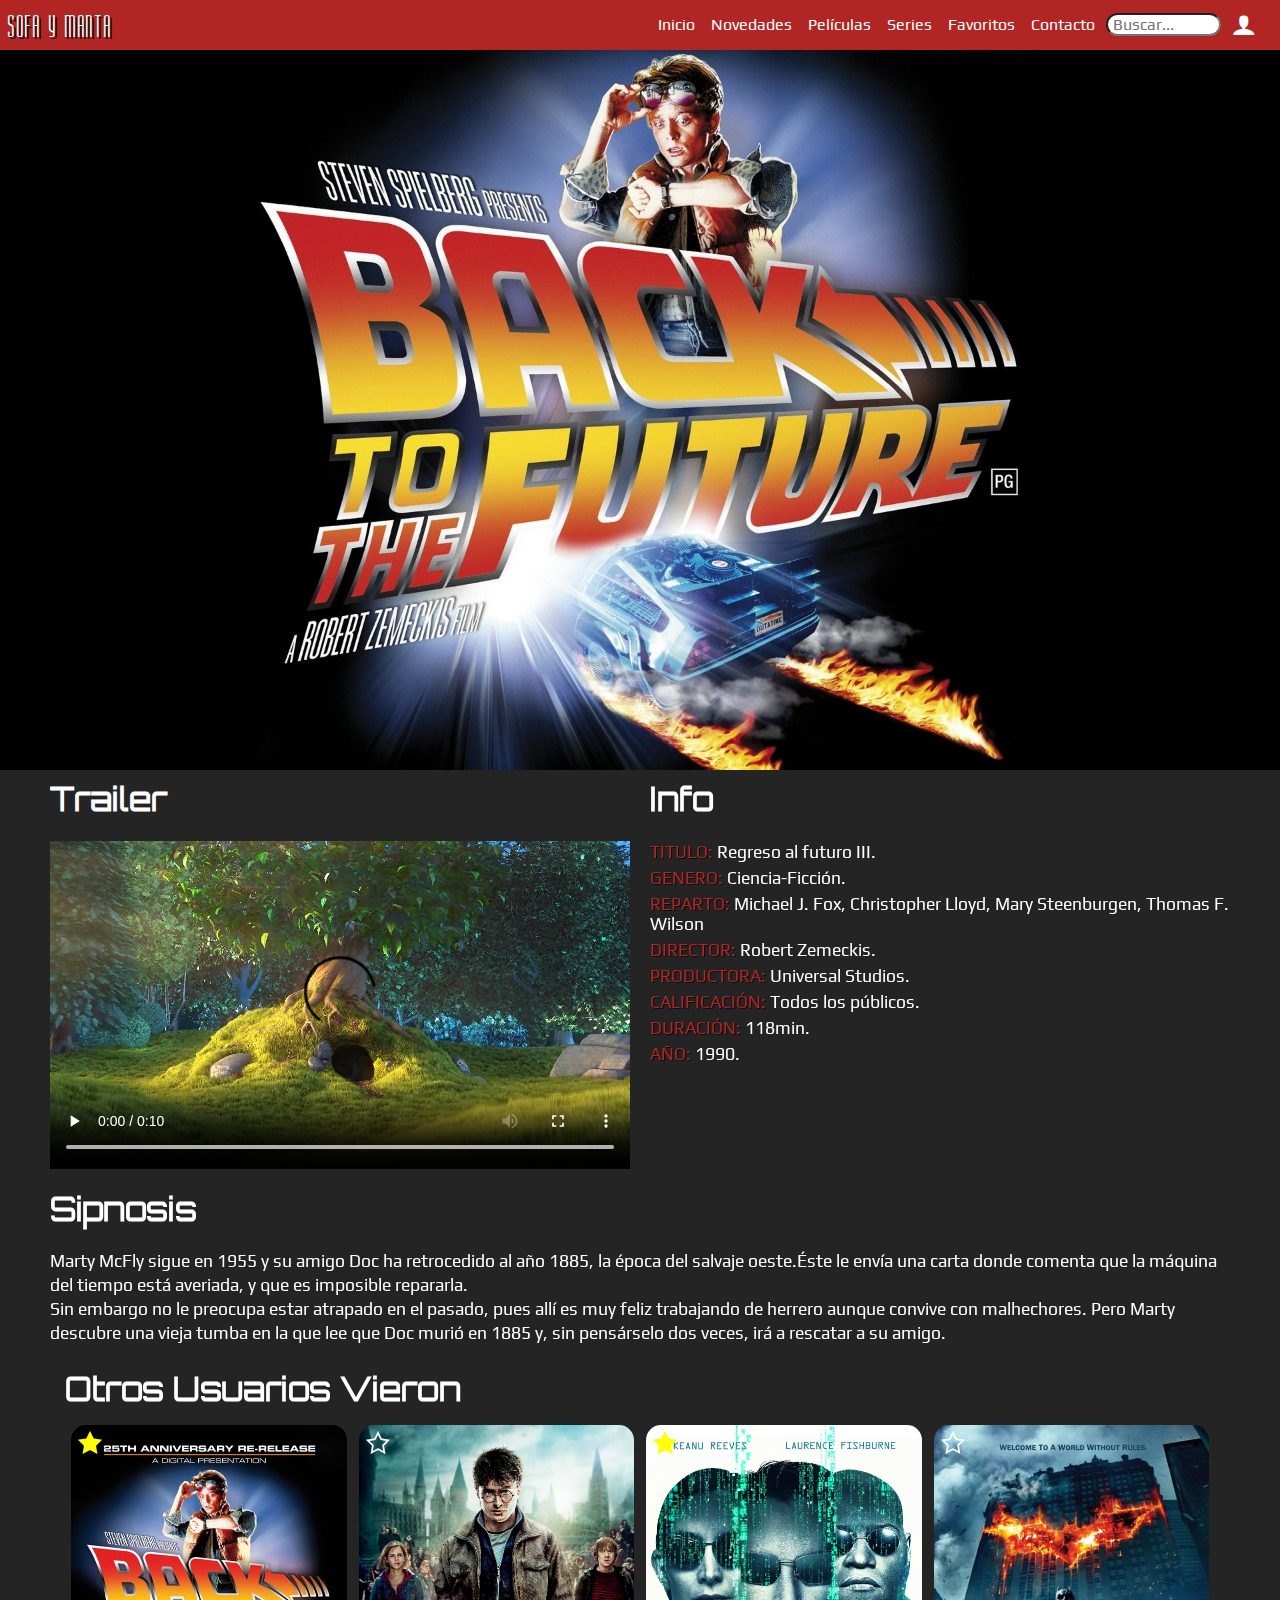
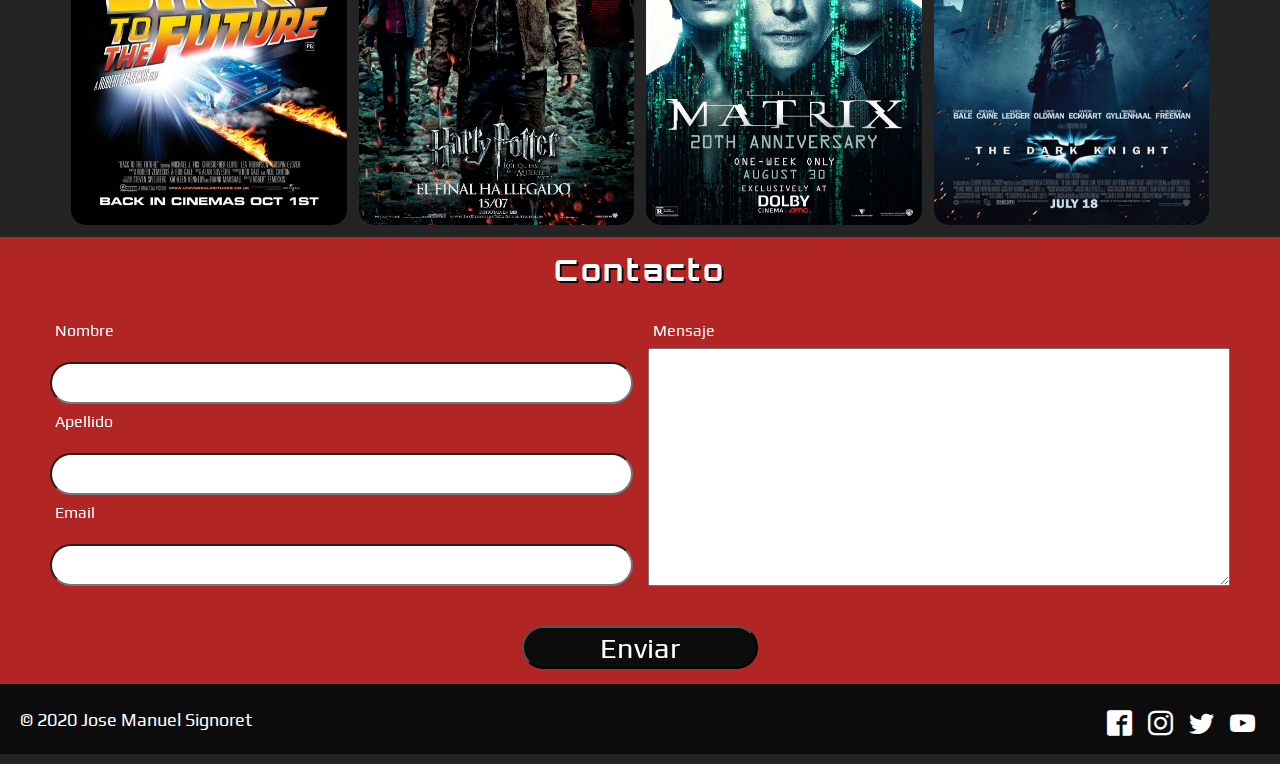
==== commit ecebc029: "Cambio Texto Recomendación a Calificación en las Card Film." ====
--- a/detail.html
+++ b/detail.html
@@ -87,7 +87,7 @@
         <section class="container-detail">
             <h1 class="title-video">Trailer</h1>
             <article class="video">
-                <video  src="video/trailer.mp4" width="100%" height="100%" controls="true">
+                <video  src="video/trailer.mp4" width="100%" height="100%" controls="true" typeof="video/mp4">
                 </video>
             </article>
             <h1 class="title-info">Info</h1>
@@ -97,7 +97,7 @@
                 <p><span>Reparto:</span> Michael J. Fox, Christopher Lloyd, Mary Steenburgen, Thomas F. Wilson</p>
                 <p><span>Director:</span> Robert Zemeckis.</p>
                 <p><span>Productora:</span> Universal Studios.</p>
-                <p><span>Recomendado:</span> Todos los públicos.</p>
+                <p><span>Calificación:</span> Todos los públicos.</p>
                 <p><span>Duración:</span> 118min.</p>
                 <p><span>Año:</span> 1990.</p>
             </article>
@@ -120,7 +120,7 @@
                     </div>
                         <div class="film-card-info">
                             <h2 class="title-info-card">Regreso al Futuro III (1990)</h2>
-                            <p class="info-years">Recomendado: Todos</p>
+                            <p class="info-years">Calificación: Todos</p>
                             <h2 class="title-info-sipno">Sipnopsis</h2>
                             <p>Marty McFly sigue en 1955 y su amigo Doc ha retrocedido al año 1885, la época del salvaje oeste.</p>
                         </div></a>
@@ -134,7 +134,7 @@
                     </div>
                         <div class="film-card-info">
                             <h2 class="title-info-card">Harry Potter y las reliquias de la muerte (2011)</h2>
-                            <p class="info-years">Recomendado: Todos</p>
+                            <p class="info-years">Calificación: Todos</p>
                             <h2 class="title-info-sipno">Sipnopsis</h2>
                             <p>El final ha llegado. Harry, Hermione y Ron tendrán que recuperar la espada de Gryffindor para encontrar y destruir los últimos horrocruxes.</p>
                         </div></a>
@@ -148,7 +148,7 @@
                     </div>
                         <div class="film-card-info">
                             <h2 class="title-info-card">Matrix Reloaded (2003)</h2>
-                            <p class="info-years">Recomendado: +16</p>
+                            <p class="info-years">Calificación: +16</p>
                             <h2 class="title-info-sipno">Sipnopsis</h2>
                             <p>Neo, Morpheus, Trinity y el resto de la tripulación continúan en la lucha contra las máquinas que han esclavizado a la raza humana.</p>
                         </div></a>
@@ -162,7 +162,7 @@
                     </div>
                         <div class="film-card-info">
                             <h2 class="title-info-card">El Caballero Oscuro (2008)</h2>
-                            <p class="info-years">Recomendado: +16</p>
+                            <p class="info-years">Calificación: +16</p>
                             <h2 class="title-info-sipno">Sipnopsis</h2>
                             <p>Batman/Bruce Wayne (Christian Bale) regresa para continuar su guerra contra el crimen. Con la ayuda del teniente Jim Gordon.</p>
                         </div></a>
